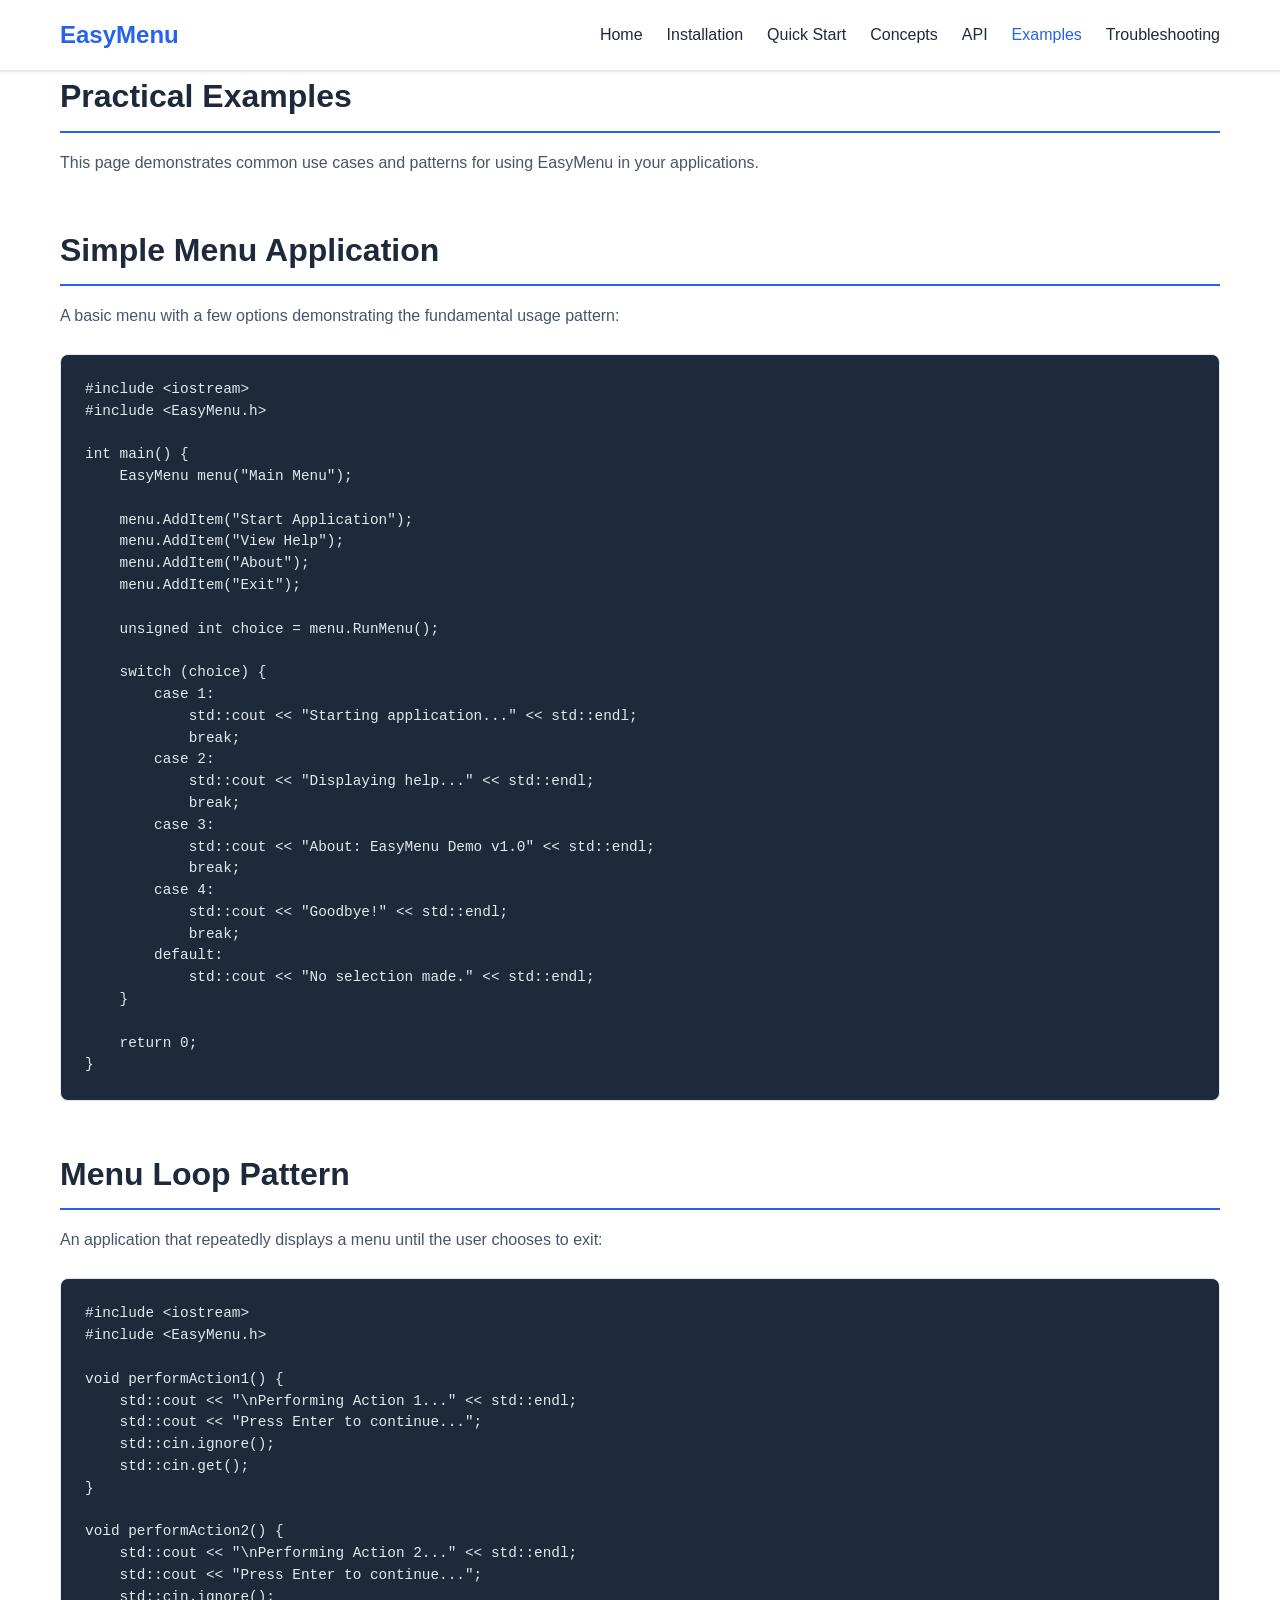
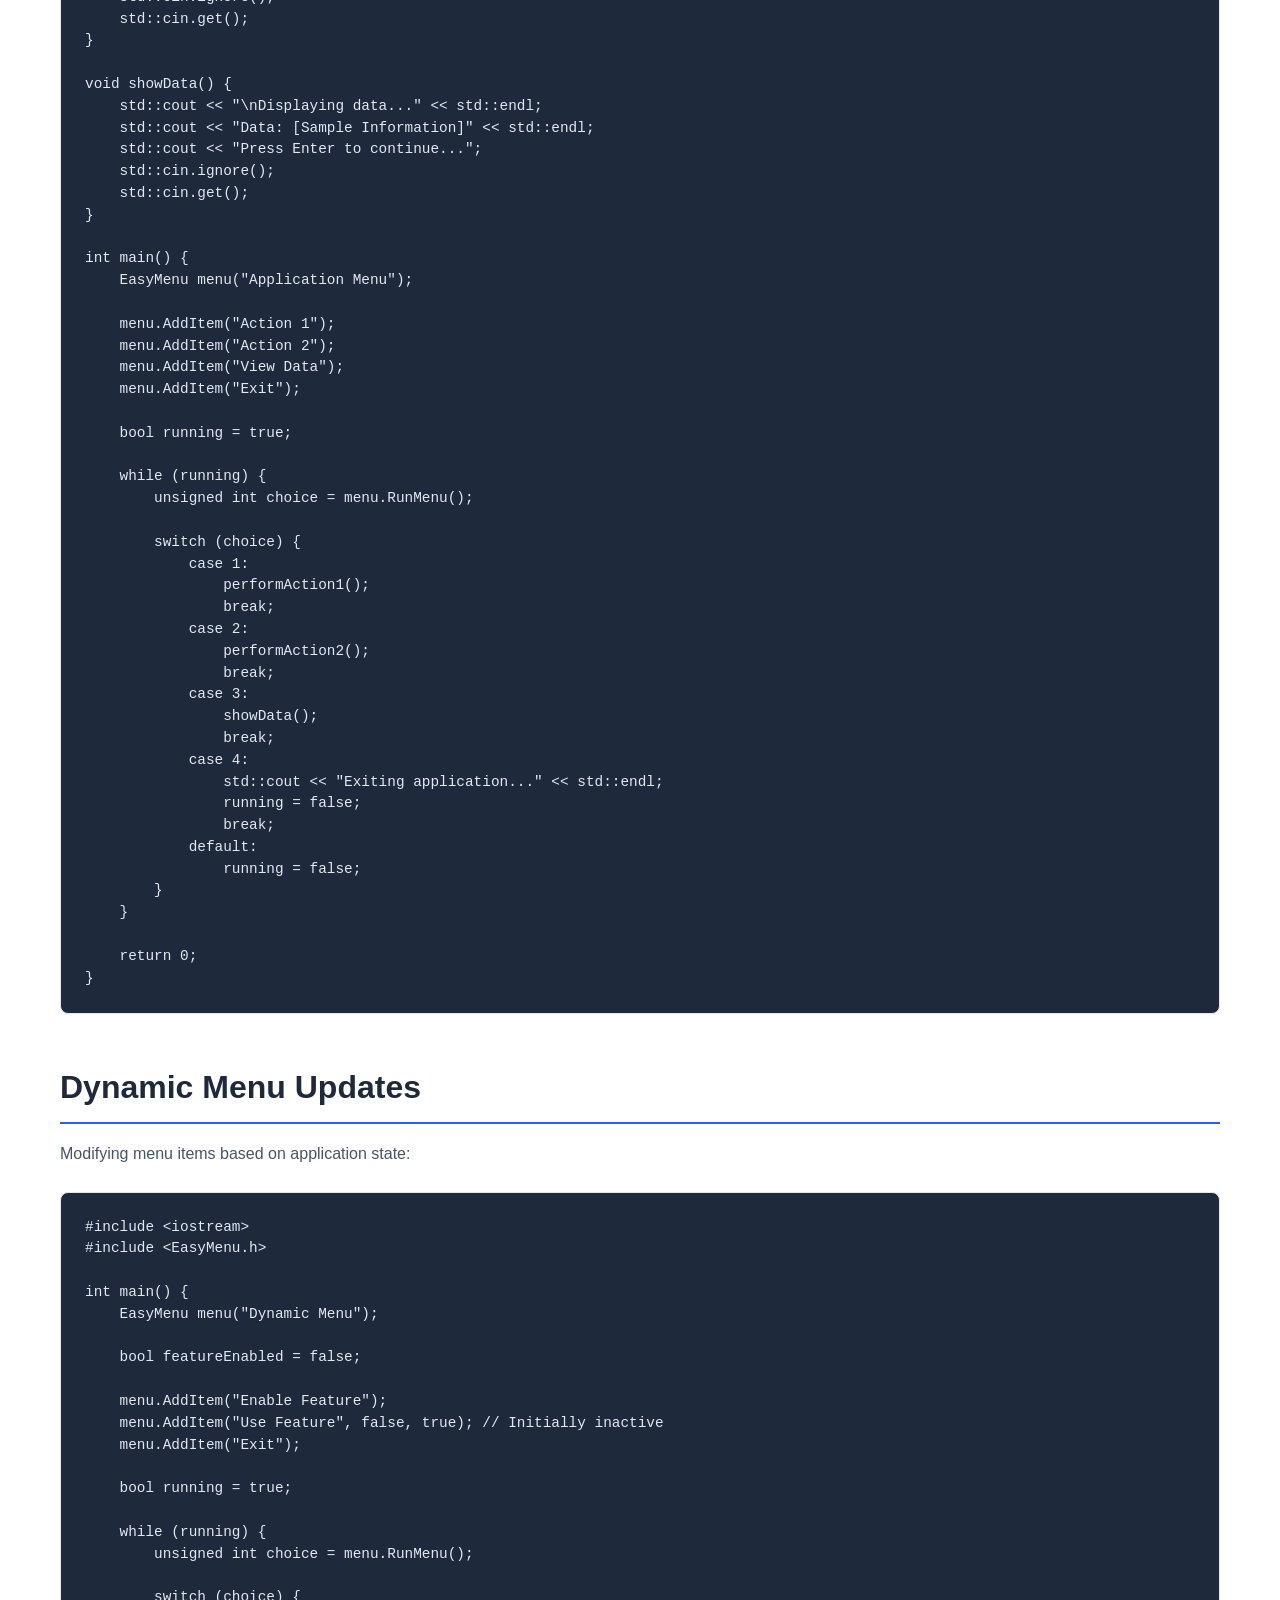
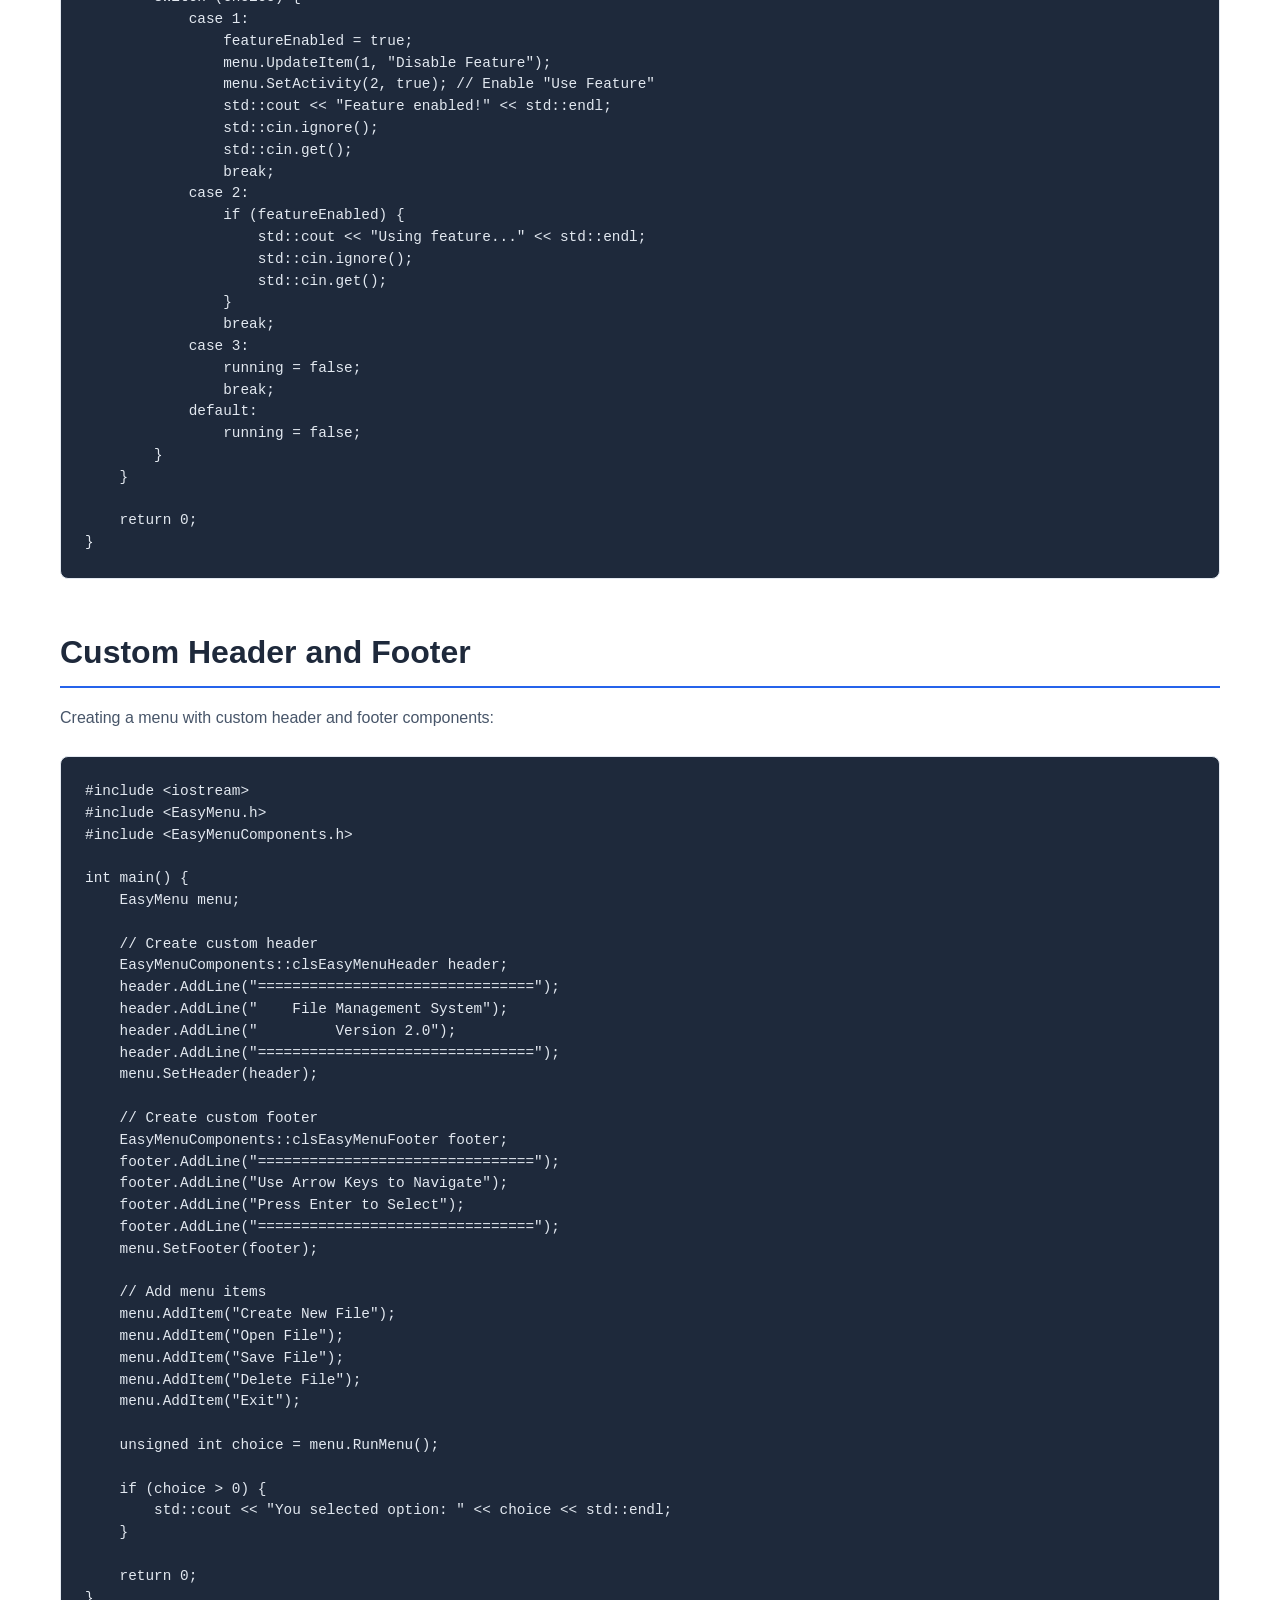
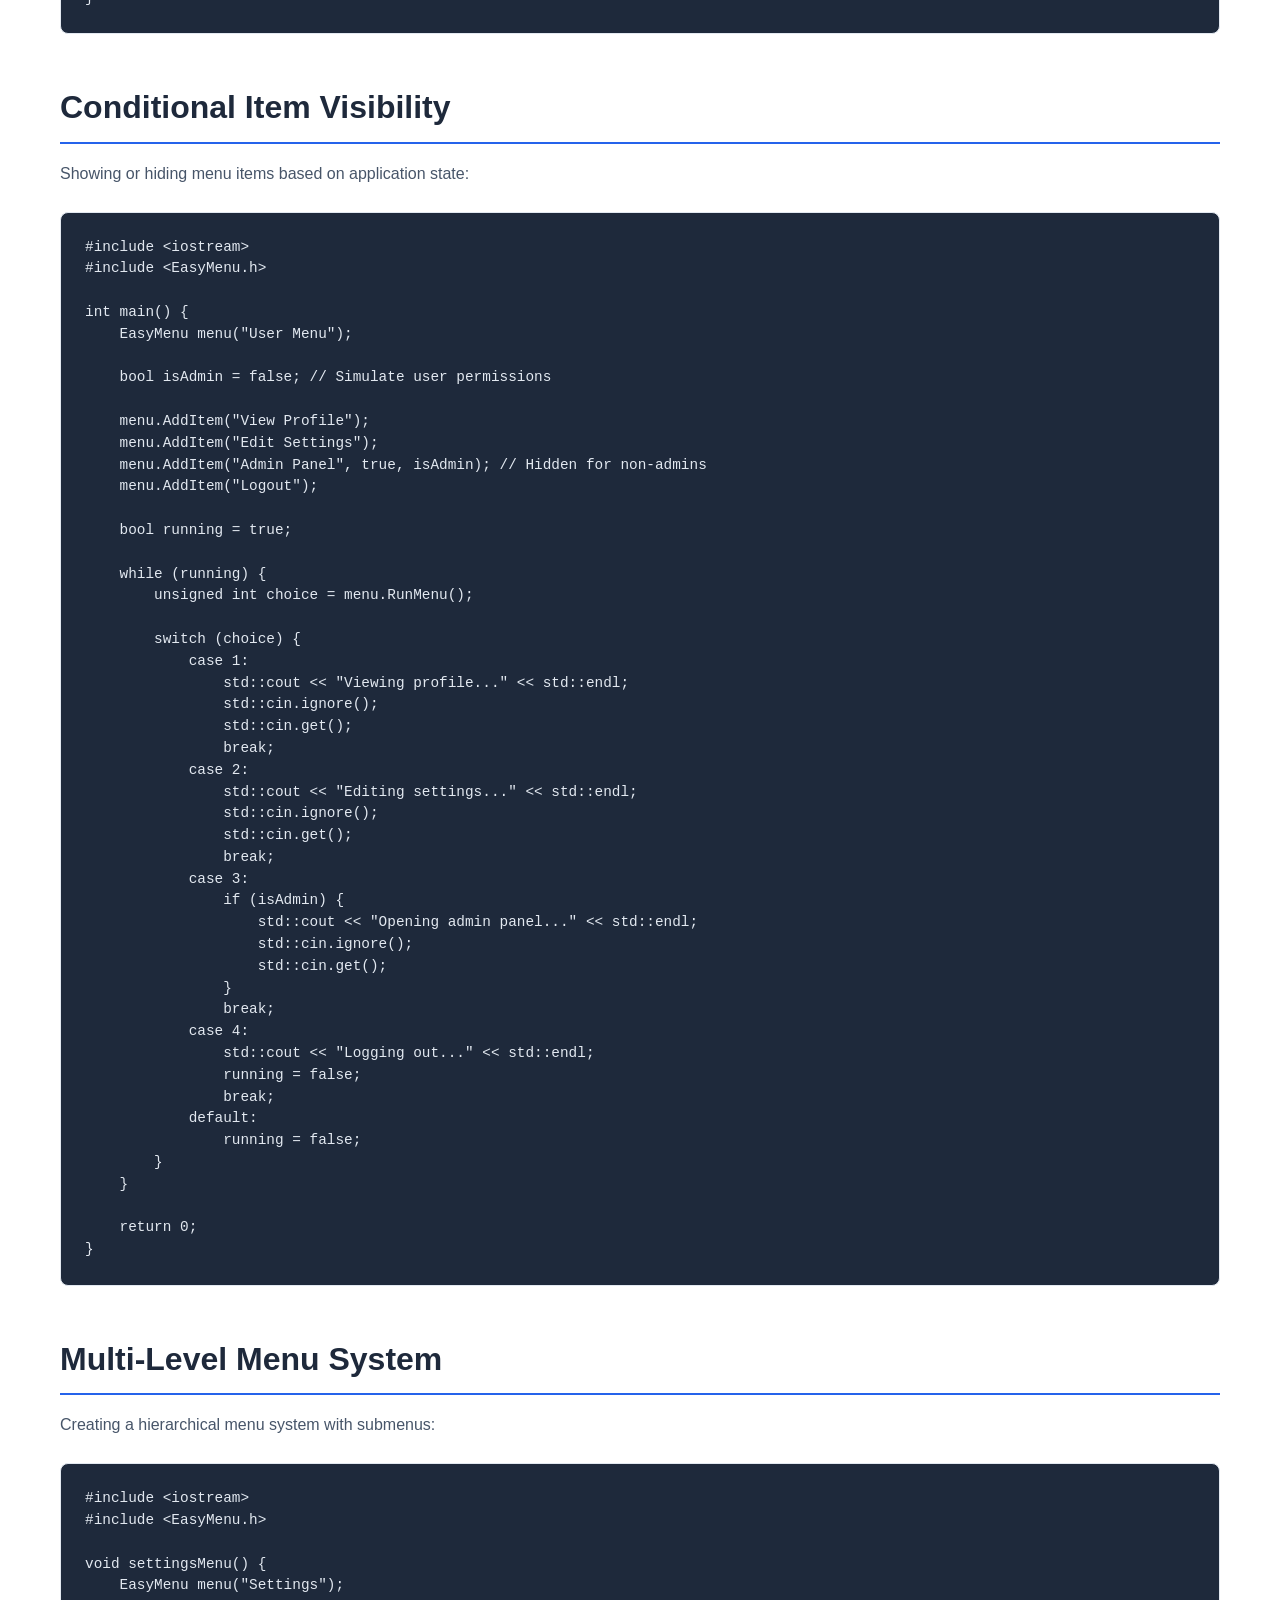
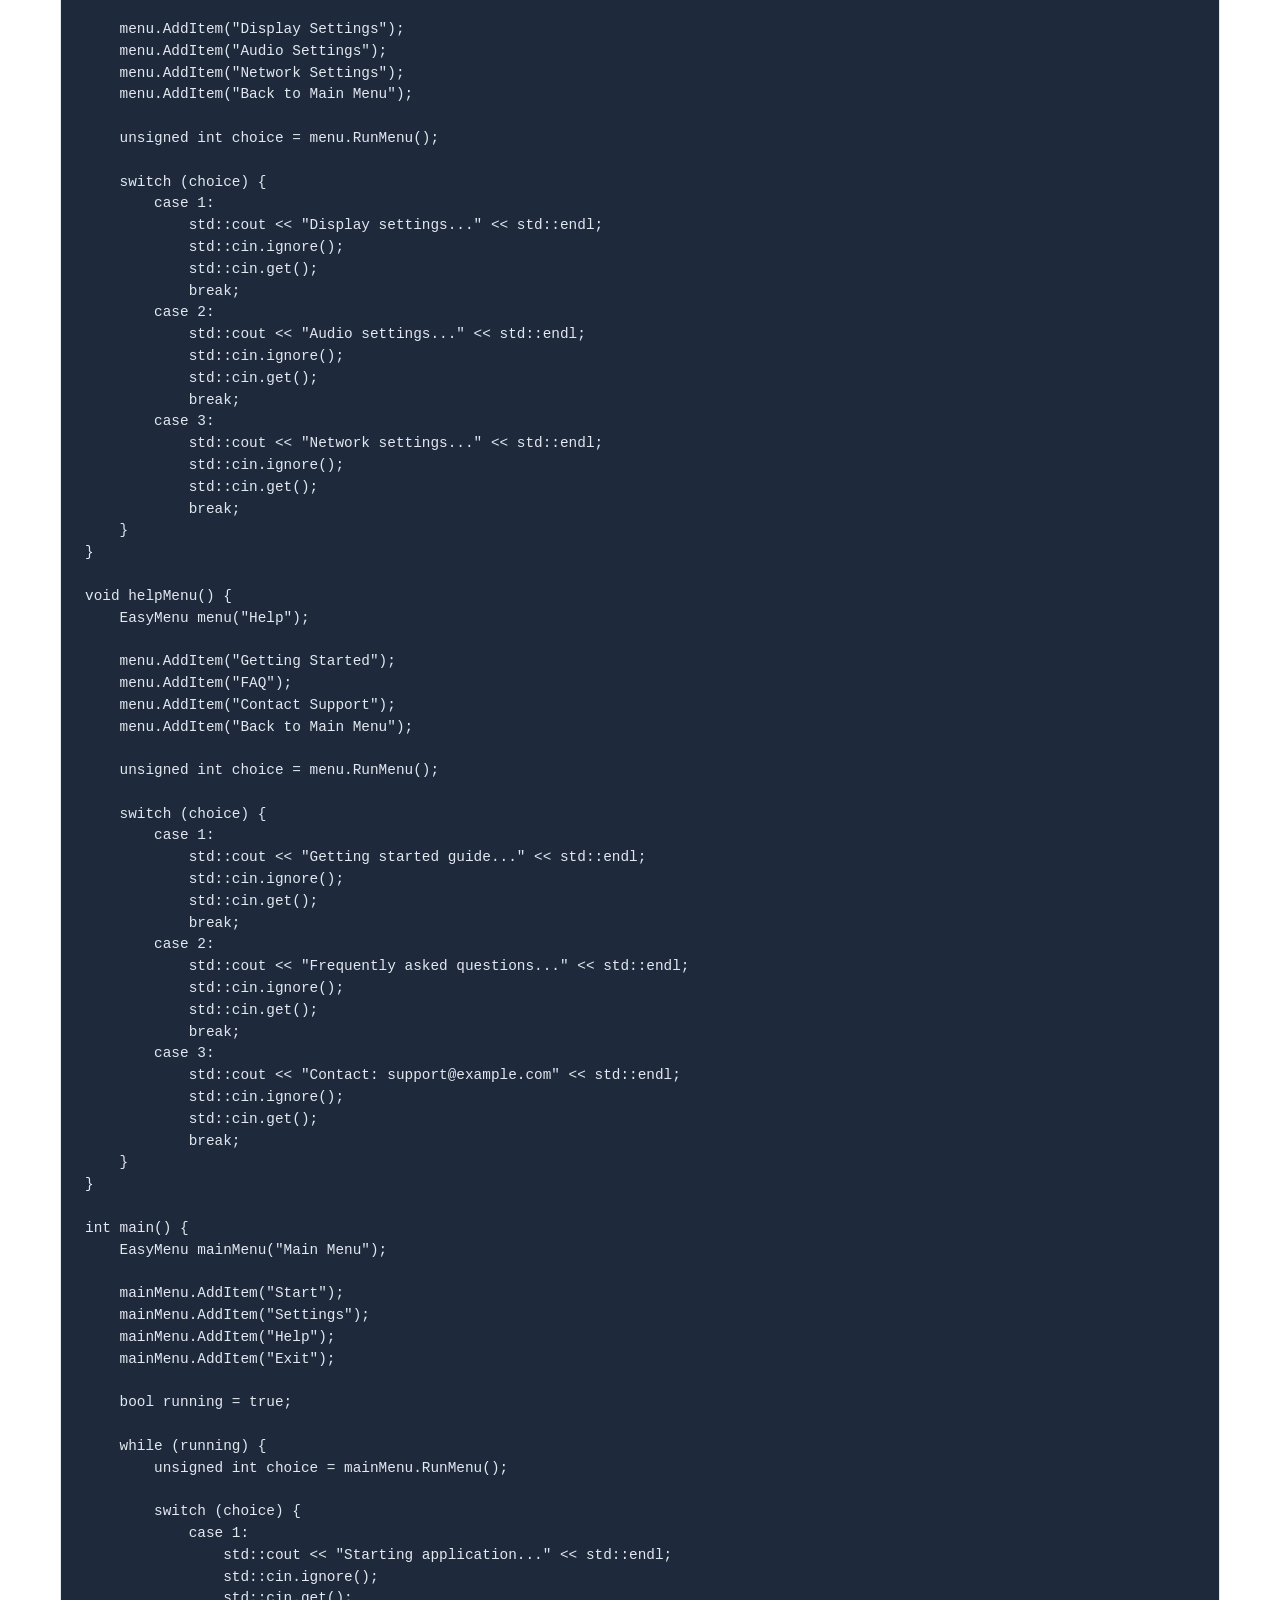
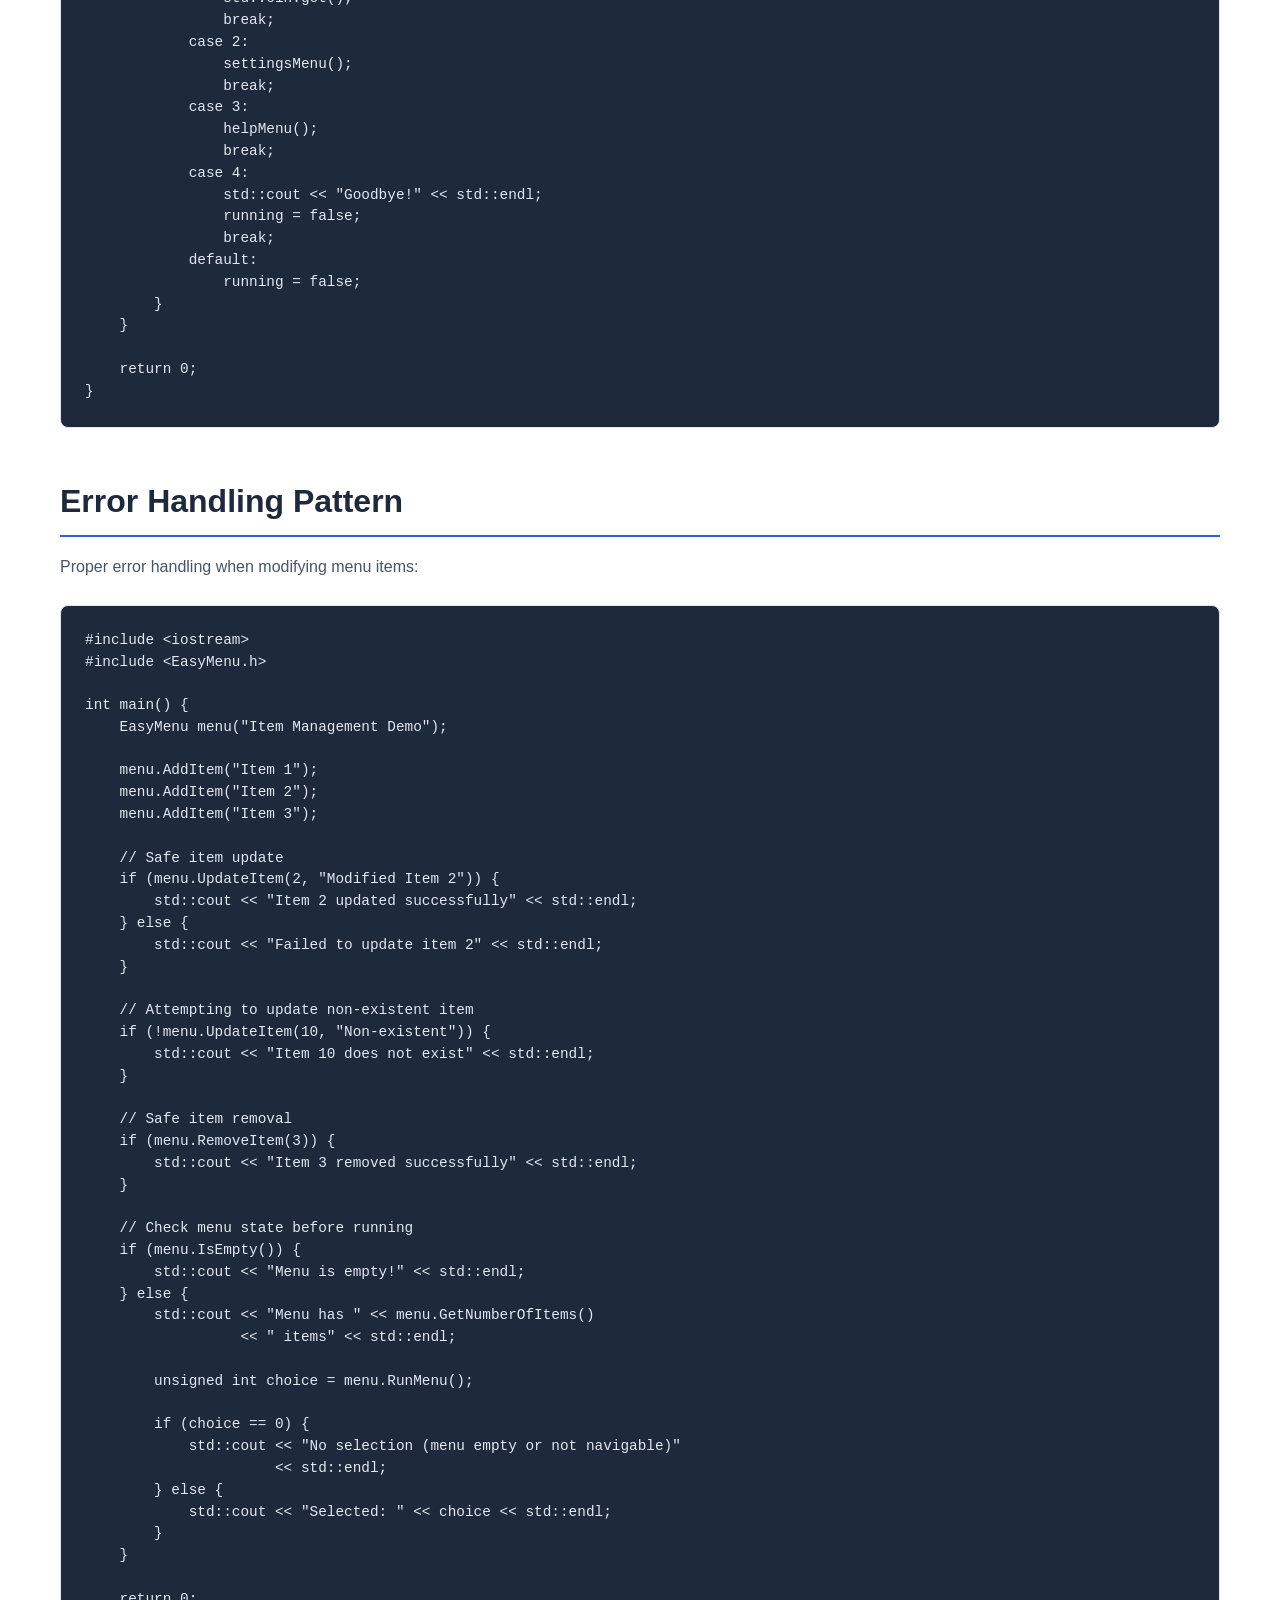
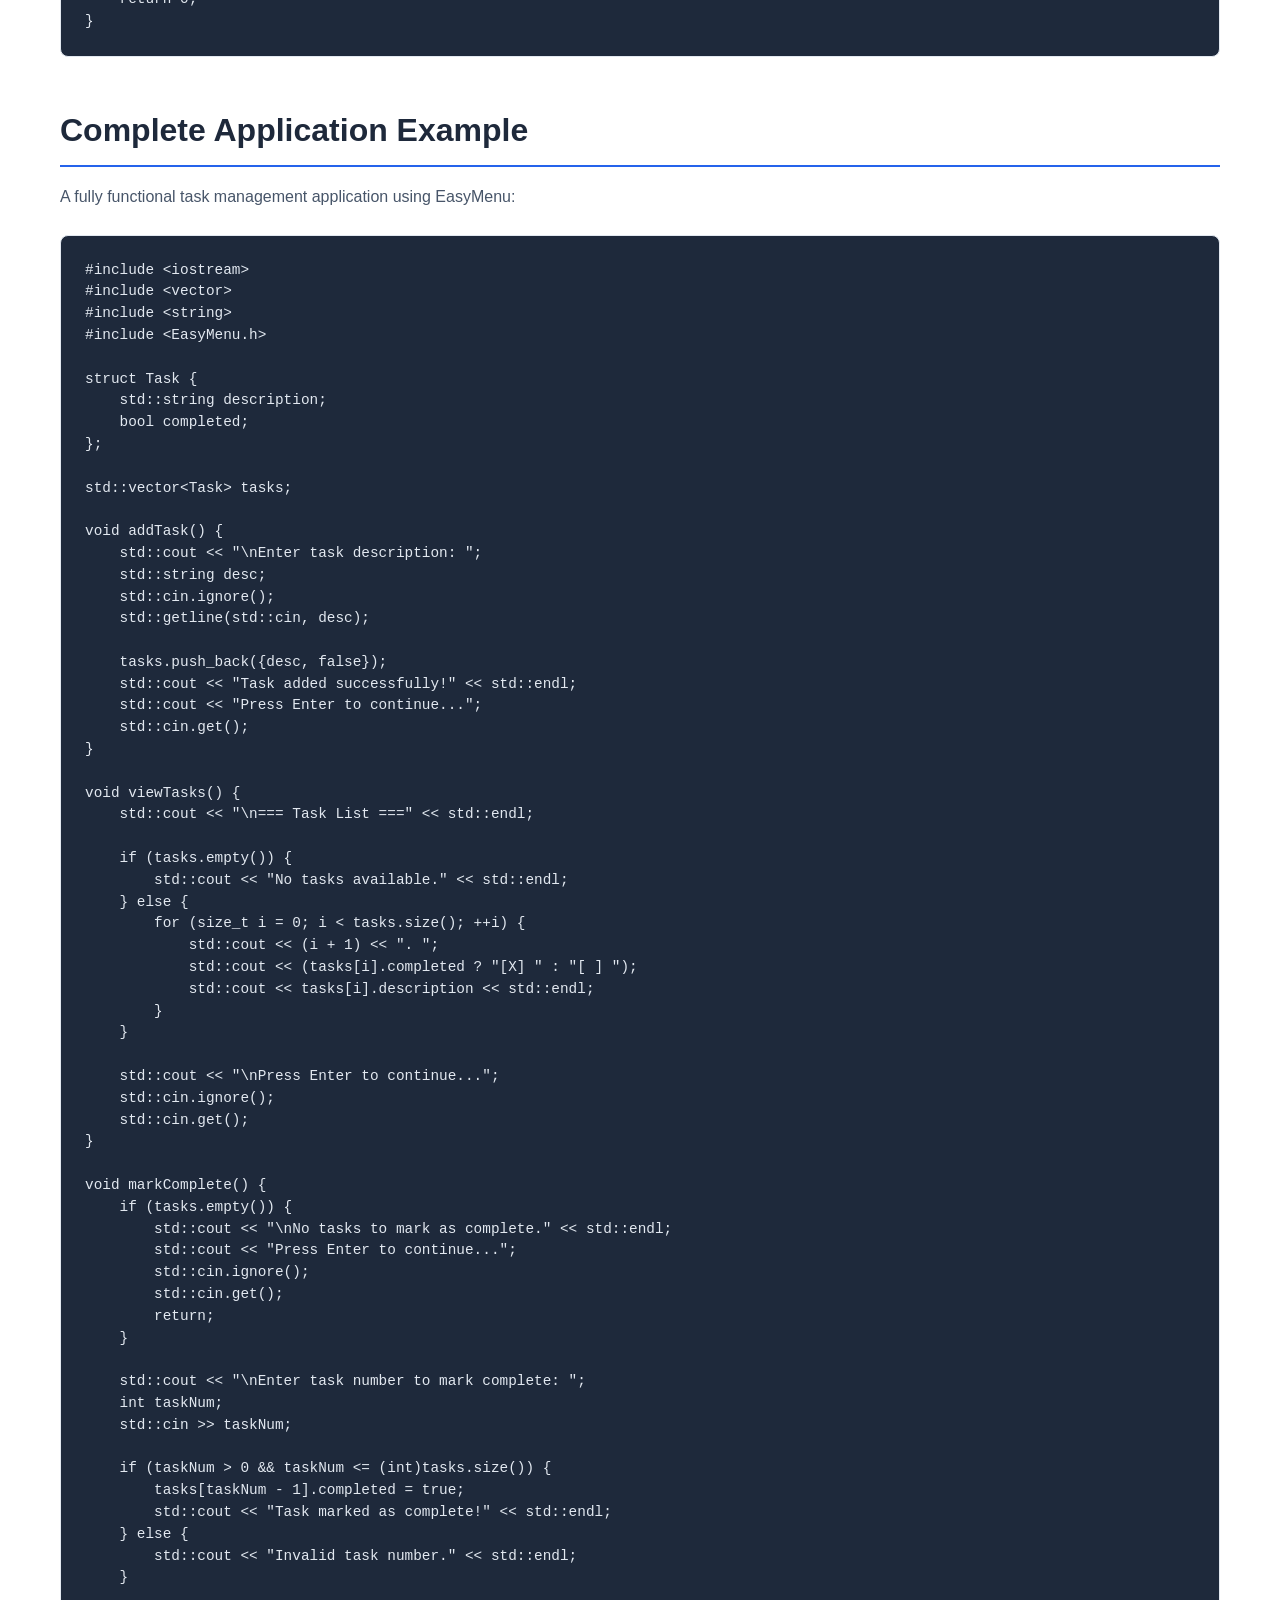
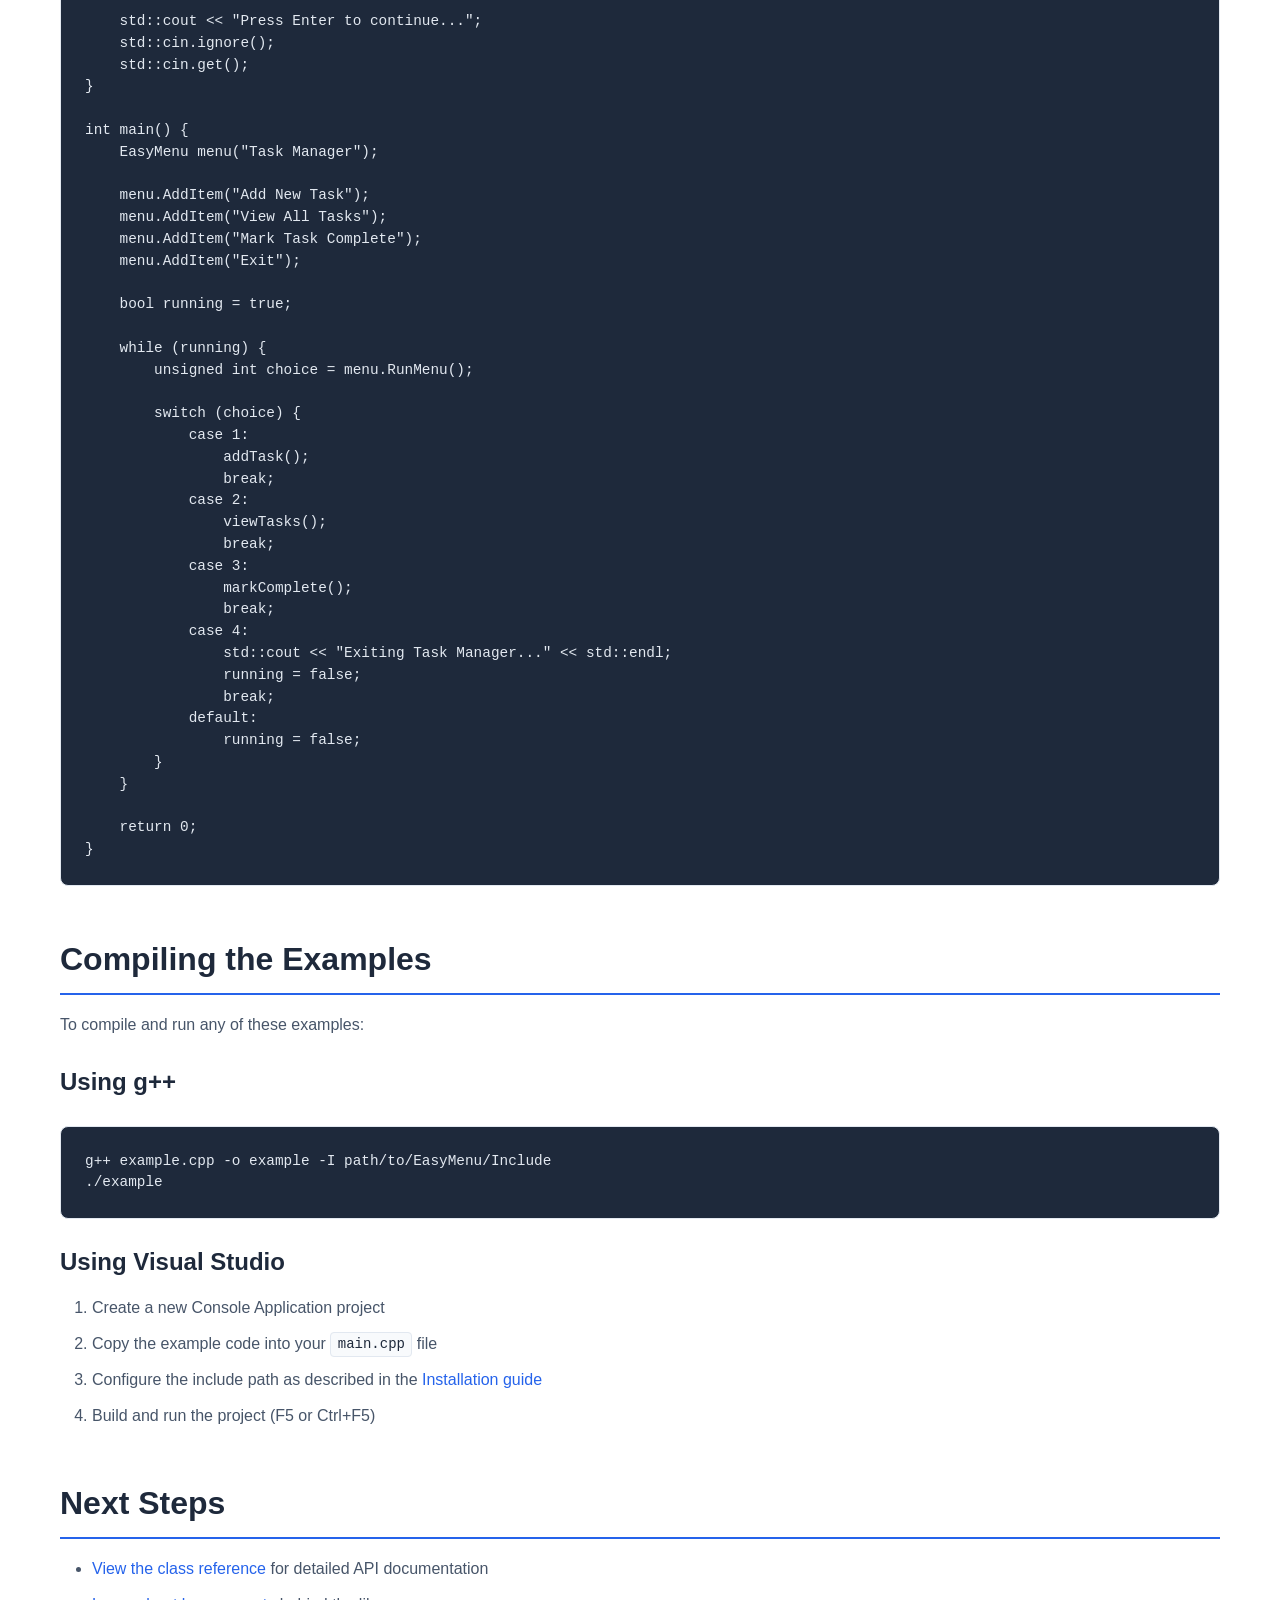
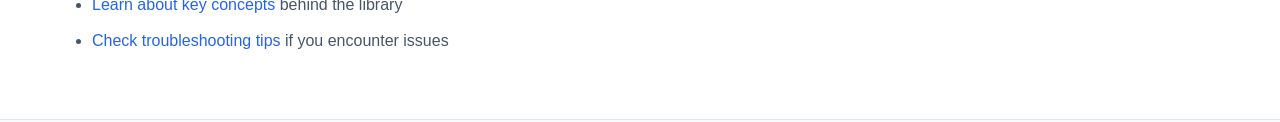
==== docs/examples/basic_example.html @ b686b151 "Added troubleshooting.html" ====
<!DOCTYPE html>
<html lang="en">
<head>
    <meta charset="UTF-8">
    <meta name="viewport" content="width=device-width, initial-scale=1.0">
    <title>Examples - EasyMenu Documentation</title>
    <link rel="stylesheet" href="../assets/style.css">
</head>
<body>
    <nav class="navbar">
        <div class="container">
            <div class="nav-brand">EasyMenu</div>
            <ul class="nav-links">
                <li><a href="../index.html">Home</a></li>
                <li><a href="../installation.html">Installation</a></li>
                <li><a href="../quick_start.html">Quick Start</a></li>
                <li><a href="../concepts.html">Concepts</a></li>
                <li><a href="../api/overview.html">API</a></li>
                <li><a href="basic_example.html" class="active">Examples</a></li>
                <li><a href="../troubleshooting.html">Troubleshooting</a></li>
            </ul>
        </div>
    </nav>

    <main class="container">
        <section class="section">
            <h2>Practical Examples</h2>
            <p>This page demonstrates common use cases and patterns for using EasyMenu in your applications.</p>
        </section>

        <section class="section">
            <h2>Simple Menu Application</h2>
            <p>A basic menu with a few options demonstrating the fundamental usage pattern:</p>

            <pre><code class="language-cpp">#include &lt;iostream&gt;
#include &lt;EasyMenu.h&gt;

int main() {
    EasyMenu menu("Main Menu");

    menu.AddItem("Start Application");
    menu.AddItem("View Help");
    menu.AddItem("About");
    menu.AddItem("Exit");

    unsigned int choice = menu.RunMenu();

    switch (choice) {
        case 1:
            std::cout &lt;&lt; "Starting application..." &lt;&lt; std::endl;
            break;
        case 2:
            std::cout &lt;&lt; "Displaying help..." &lt;&lt; std::endl;
            break;
        case 3:
            std::cout &lt;&lt; "About: EasyMenu Demo v1.0" &lt;&lt; std::endl;
            break;
        case 4:
            std::cout &lt;&lt; "Goodbye!" &lt;&lt; std::endl;
            break;
        default:
            std::cout &lt;&lt; "No selection made." &lt;&lt; std::endl;
    }

    return 0;
}</code></pre>
        </section>

        <section class="section">
            <h2>Menu Loop Pattern</h2>
            <p>An application that repeatedly displays a menu until the user chooses to exit:</p>

            <pre><code class="language-cpp">#include &lt;iostream&gt;
#include &lt;EasyMenu.h&gt;

void performAction1() {
    std::cout &lt;&lt; "\nPerforming Action 1..." &lt;&lt; std::endl;
    std::cout &lt;&lt; "Press Enter to continue...";
    std::cin.ignore();
    std::cin.get();
}

void performAction2() {
    std::cout &lt;&lt; "\nPerforming Action 2..." &lt;&lt; std::endl;
    std::cout &lt;&lt; "Press Enter to continue...";
    std::cin.ignore();
    std::cin.get();
}

void showData() {
    std::cout &lt;&lt; "\nDisplaying data..." &lt;&lt; std::endl;
    std::cout &lt;&lt; "Data: [Sample Information]" &lt;&lt; std::endl;
    std::cout &lt;&lt; "Press Enter to continue...";
    std::cin.ignore();
    std::cin.get();
}

int main() {
    EasyMenu menu("Application Menu");

    menu.AddItem("Action 1");
    menu.AddItem("Action 2");
    menu.AddItem("View Data");
    menu.AddItem("Exit");

    bool running = true;

    while (running) {
        unsigned int choice = menu.RunMenu();

        switch (choice) {
            case 1:
                performAction1();
                break;
            case 2:
                performAction2();
                break;
            case 3:
                showData();
                break;
            case 4:
                std::cout &lt;&lt; "Exiting application..." &lt;&lt; std::endl;
                running = false;
                break;
            default:
                running = false;
        }
    }

    return 0;
}</code></pre>
        </section>

        <section class="section">
            <h2>Dynamic Menu Updates</h2>
            <p>Modifying menu items based on application state:</p>

            <pre><code class="language-cpp">#include &lt;iostream&gt;
#include &lt;EasyMenu.h&gt;

int main() {
    EasyMenu menu("Dynamic Menu");

    bool featureEnabled = false;

    menu.AddItem("Enable Feature");
    menu.AddItem("Use Feature", false, true); // Initially inactive
    menu.AddItem("Exit");

    bool running = true;

    while (running) {
        unsigned int choice = menu.RunMenu();

        switch (choice) {
            case 1:
                featureEnabled = true;
                menu.UpdateItem(1, "Disable Feature");
                menu.SetActivity(2, true); // Enable "Use Feature"
                std::cout &lt;&lt; "Feature enabled!" &lt;&lt; std::endl;
                std::cin.ignore();
                std::cin.get();
                break;
            case 2:
                if (featureEnabled) {
                    std::cout &lt;&lt; "Using feature..." &lt;&lt; std::endl;
                    std::cin.ignore();
                    std::cin.get();
                }
                break;
            case 3:
                running = false;
                break;
            default:
                running = false;
        }
    }

    return 0;
}</code></pre>
        </section>

        <section class="section">
            <h2>Custom Header and Footer</h2>
            <p>Creating a menu with custom header and footer components:</p>

            <pre><code class="language-cpp">#include &lt;iostream&gt;
#include &lt;EasyMenu.h&gt;
#include &lt;EasyMenuComponents.h&gt;

int main() {
    EasyMenu menu;

    // Create custom header
    EasyMenuComponents::clsEasyMenuHeader header;
    header.AddLine("================================");
    header.AddLine("    File Management System");
    header.AddLine("         Version 2.0");
    header.AddLine("================================");
    menu.SetHeader(header);

    // Create custom footer
    EasyMenuComponents::clsEasyMenuFooter footer;
    footer.AddLine("================================");
    footer.AddLine("Use Arrow Keys to Navigate");
    footer.AddLine("Press Enter to Select");
    footer.AddLine("================================");
    menu.SetFooter(footer);

    // Add menu items
    menu.AddItem("Create New File");
    menu.AddItem("Open File");
    menu.AddItem("Save File");
    menu.AddItem("Delete File");
    menu.AddItem("Exit");

    unsigned int choice = menu.RunMenu();

    if (choice &gt; 0) {
        std::cout &lt;&lt; "You selected option: " &lt;&lt; choice &lt;&lt; std::endl;
    }

    return 0;
}</code></pre>
        </section>

        <section class="section">
            <h2>Conditional Item Visibility</h2>
            <p>Showing or hiding menu items based on application state:</p>

            <pre><code class="language-cpp">#include &lt;iostream&gt;
#include &lt;EasyMenu.h&gt;

int main() {
    EasyMenu menu("User Menu");

    bool isAdmin = false; // Simulate user permissions

    menu.AddItem("View Profile");
    menu.AddItem("Edit Settings");
    menu.AddItem("Admin Panel", true, isAdmin); // Hidden for non-admins
    menu.AddItem("Logout");

    bool running = true;

    while (running) {
        unsigned int choice = menu.RunMenu();

        switch (choice) {
            case 1:
                std::cout &lt;&lt; "Viewing profile..." &lt;&lt; std::endl;
                std::cin.ignore();
                std::cin.get();
                break;
            case 2:
                std::cout &lt;&lt; "Editing settings..." &lt;&lt; std::endl;
                std::cin.ignore();
                std::cin.get();
                break;
            case 3:
                if (isAdmin) {
                    std::cout &lt;&lt; "Opening admin panel..." &lt;&lt; std::endl;
                    std::cin.ignore();
                    std::cin.get();
                }
                break;
            case 4:
                std::cout &lt;&lt; "Logging out..." &lt;&lt; std::endl;
                running = false;
                break;
            default:
                running = false;
        }
    }

    return 0;
}</code></pre>
        </section>

        <section class="section">
            <h2>Multi-Level Menu System</h2>
            <p>Creating a hierarchical menu system with submenus:</p>

            <pre><code class="language-cpp">#include &lt;iostream&gt;
#include &lt;EasyMenu.h&gt;

void settingsMenu() {
    EasyMenu menu("Settings");

    menu.AddItem("Display Settings");
    menu.AddItem("Audio Settings");
    menu.AddItem("Network Settings");
    menu.AddItem("Back to Main Menu");

    unsigned int choice = menu.RunMenu();

    switch (choice) {
        case 1:
            std::cout &lt;&lt; "Display settings..." &lt;&lt; std::endl;
            std::cin.ignore();
            std::cin.get();
            break;
        case 2:
            std::cout &lt;&lt; "Audio settings..." &lt;&lt; std::endl;
            std::cin.ignore();
            std::cin.get();
            break;
        case 3:
            std::cout &lt;&lt; "Network settings..." &lt;&lt; std::endl;
            std::cin.ignore();
            std::cin.get();
            break;
    }
}

void helpMenu() {
    EasyMenu menu("Help");

    menu.AddItem("Getting Started");
    menu.AddItem("FAQ");
    menu.AddItem("Contact Support");
    menu.AddItem("Back to Main Menu");

    unsigned int choice = menu.RunMenu();

    switch (choice) {
        case 1:
            std::cout &lt;&lt; "Getting started guide..." &lt;&lt; std::endl;
            std::cin.ignore();
            std::cin.get();
            break;
        case 2:
            std::cout &lt;&lt; "Frequently asked questions..." &lt;&lt; std::endl;
            std::cin.ignore();
            std::cin.get();
            break;
        case 3:
            std::cout &lt;&lt; "Contact: support@example.com" &lt;&lt; std::endl;
            std::cin.ignore();
            std::cin.get();
            break;
    }
}

int main() {
    EasyMenu mainMenu("Main Menu");

    mainMenu.AddItem("Start");
    mainMenu.AddItem("Settings");
    mainMenu.AddItem("Help");
    mainMenu.AddItem("Exit");

    bool running = true;

    while (running) {
        unsigned int choice = mainMenu.RunMenu();

        switch (choice) {
            case 1:
                std::cout &lt;&lt; "Starting application..." &lt;&lt; std::endl;
                std::cin.ignore();
                std::cin.get();
                break;
            case 2:
                settingsMenu();
                break;
            case 3:
                helpMenu();
                break;
            case 4:
                std::cout &lt;&lt; "Goodbye!" &lt;&lt; std::endl;
                running = false;
                break;
            default:
                running = false;
        }
    }

    return 0;
}</code></pre>
        </section>

        <section class="section">
            <h2>Error Handling Pattern</h2>
            <p>Proper error handling when modifying menu items:</p>

            <pre><code class="language-cpp">#include &lt;iostream&gt;
#include &lt;EasyMenu.h&gt;

int main() {
    EasyMenu menu("Item Management Demo");

    menu.AddItem("Item 1");
    menu.AddItem("Item 2");
    menu.AddItem("Item 3");

    // Safe item update
    if (menu.UpdateItem(2, "Modified Item 2")) {
        std::cout &lt;&lt; "Item 2 updated successfully" &lt;&lt; std::endl;
    } else {
        std::cout &lt;&lt; "Failed to update item 2" &lt;&lt; std::endl;
    }

    // Attempting to update non-existent item
    if (!menu.UpdateItem(10, "Non-existent")) {
        std::cout &lt;&lt; "Item 10 does not exist" &lt;&lt; std::endl;
    }

    // Safe item removal
    if (menu.RemoveItem(3)) {
        std::cout &lt;&lt; "Item 3 removed successfully" &lt;&lt; std::endl;
    }

    // Check menu state before running
    if (menu.IsEmpty()) {
        std::cout &lt;&lt; "Menu is empty!" &lt;&lt; std::endl;
    } else {
        std::cout &lt;&lt; "Menu has " &lt;&lt; menu.GetNumberOfItems()
                  &lt;&lt; " items" &lt;&lt; std::endl;

        unsigned int choice = menu.RunMenu();

        if (choice == 0) {
            std::cout &lt;&lt; "No selection (menu empty or not navigable)"
                      &lt;&lt; std::endl;
        } else {
            std::cout &lt;&lt; "Selected: " &lt;&lt; choice &lt;&lt; std::endl;
        }
    }

    return 0;
}</code></pre>
        </section>

        <section class="section">
            <h2>Complete Application Example</h2>
            <p>A fully functional task management application using EasyMenu:</p>

            <pre><code class="language-cpp">#include &lt;iostream&gt;
#include &lt;vector&gt;
#include &lt;string&gt;
#include &lt;EasyMenu.h&gt;

struct Task {
    std::string description;
    bool completed;
};

std::vector&lt;Task&gt; tasks;

void addTask() {
    std::cout &lt;&lt; "\nEnter task description: ";
    std::string desc;
    std::cin.ignore();
    std::getline(std::cin, desc);

    tasks.push_back({desc, false});
    std::cout &lt;&lt; "Task added successfully!" &lt;&lt; std::endl;
    std::cout &lt;&lt; "Press Enter to continue...";
    std::cin.get();
}

void viewTasks() {
    std::cout &lt;&lt; "\n=== Task List ===" &lt;&lt; std::endl;

    if (tasks.empty()) {
        std::cout &lt;&lt; "No tasks available." &lt;&lt; std::endl;
    } else {
        for (size_t i = 0; i &lt; tasks.size(); ++i) {
            std::cout &lt;&lt; (i + 1) &lt;&lt; ". ";
            std::cout &lt;&lt; (tasks[i].completed ? "[X] " : "[ ] ");
            std::cout &lt;&lt; tasks[i].description &lt;&lt; std::endl;
        }
    }

    std::cout &lt;&lt; "\nPress Enter to continue...";
    std::cin.ignore();
    std::cin.get();
}

void markComplete() {
    if (tasks.empty()) {
        std::cout &lt;&lt; "\nNo tasks to mark as complete." &lt;&lt; std::endl;
        std::cout &lt;&lt; "Press Enter to continue...";
        std::cin.ignore();
        std::cin.get();
        return;
    }

    std::cout &lt;&lt; "\nEnter task number to mark complete: ";
    int taskNum;
    std::cin &gt;&gt; taskNum;

    if (taskNum &gt; 0 && taskNum &lt;= (int)tasks.size()) {
        tasks[taskNum - 1].completed = true;
        std::cout &lt;&lt; "Task marked as complete!" &lt;&lt; std::endl;
    } else {
        std::cout &lt;&lt; "Invalid task number." &lt;&lt; std::endl;
    }

    std::cout &lt;&lt; "Press Enter to continue...";
    std::cin.ignore();
    std::cin.get();
}

int main() {
    EasyMenu menu("Task Manager");

    menu.AddItem("Add New Task");
    menu.AddItem("View All Tasks");
    menu.AddItem("Mark Task Complete");
    menu.AddItem("Exit");

    bool running = true;

    while (running) {
        unsigned int choice = menu.RunMenu();

        switch (choice) {
            case 1:
                addTask();
                break;
            case 2:
                viewTasks();
                break;
            case 3:
                markComplete();
                break;
            case 4:
                std::cout &lt;&lt; "Exiting Task Manager..." &lt;&lt; std::endl;
                running = false;
                break;
            default:
                running = false;
        }
    }

    return 0;
}</code></pre>
        </section>

        <section class="section">
            <h2>Compiling the Examples</h2>
            <p>To compile and run any of these examples:</p>

            <h3>Using g++</h3>
            <pre><code class="language-cpp">g++ example.cpp -o example -I path/to/EasyMenu/Include
./example</code></pre>

            <h3>Using Visual Studio</h3>
            <ol>
                <li>Create a new Console Application project</li>
                <li>Copy the example code into your <code>main.cpp</code> file</li>
                <li>Configure the include path as described in the <a href="../installation.html">Installation guide</a></li>
                <li>Build and run the project (F5 or Ctrl+F5)</li>
            </ol>
        </section>

        <section class="section">
            <h2>Next Steps</h2>
            <ul>
                <li><a href="../api/classes.html">View the class reference</a> for detailed API documentation</li>
                <li><a href="../concepts.html">Learn about key concepts</a> behind the library</li>
                <li><a href="../troubleshooting.html">Check troubleshooting tips</a> if you encounter issues</li>
            </ul>
        </section>
    </main>

    <footer class="footer">
        <div class="container">
            <p>&copy; 2026 EasyMenu. Licensed under the MIT License.</p>
        </div>
    </footer>
</body>
</html>
---- docs/assets/style.css ----
/* Reset and Base Styles */
* {
    margin: 0;
    padding: 0;
    box-sizing: border-box;
}

:root {
    --primary-color: #2563eb;
    --primary-hover: #1d4ed8;
    --secondary-color: #64748b;
    --text-color: #1e293b;
    --text-light: #475569;
    --bg-color: #ffffff;
    --bg-alt: #f8fafc;
    --border-color: #e2e8f0;
    --code-bg: #1e293b;
    --code-text: #e2e8f0;
    --success-color: #10b981;
    --warning-color: #f59e0b;
    --shadow: 0 1px 3px rgba(0, 0, 0, 0.1);
    --shadow-lg: 0 10px 25px rgba(0, 0, 0, 0.1);
}

body {
    font-family: -apple-system, BlinkMacSystemFont, 'Segoe UI', Roboto, 'Helvetica Neue', Arial, sans-serif;
    line-height: 1.6;
    color: var(--text-color);
    background-color: var(--bg-color);
}

/* Container */
.container {
    max-width: 1200px;
    margin: 0 auto;
    padding: 0 20px;
}

/* Navigation */
.navbar {
    background-color: var(--bg-color);
    border-bottom: 1px solid var(--border-color);
    position: sticky;
    top: 0;
    z-index: 1000;
    box-shadow: var(--shadow);
}

.navbar .container {
    display: flex;
    justify-content: space-between;
    align-items: center;
    padding-top: 1rem;
    padding-bottom: 1rem;
}

.nav-brand {
    font-size: 1.5rem;
    font-weight: 700;
    color: var(--primary-color);
}

.nav-links {
    display: flex;
    list-style: none;
    gap: 1.5rem;
}

.nav-links a {
    text-decoration: none;
    color: var(--text-color);
    font-weight: 500;
    transition: color 0.2s;
    padding: 0.5rem 0;
}

.nav-links a:hover,
.nav-links a.active {
    color: var(--primary-color);
}

/* Hero Section */
.hero {
    background: linear-gradient(135deg, #667eea 0%, #764ba2 100%);
    color: white;
    padding: 4rem 0;
    text-align: center;
}

.hero h1 {
    font-size: 3rem;
    margin-bottom: 1rem;
    font-weight: 700;
}

.hero .subtitle {
    font-size: 1.25rem;
    margin-bottom: 2rem;
    opacity: 0.95;
}

.hero-buttons {
    display: flex;
    gap: 1rem;
    justify-content: center;
    flex-wrap: wrap;
}

/* Buttons */
.btn {
    display: inline-block;
    padding: 0.75rem 1.5rem;
    border-radius: 0.5rem;
    text-decoration: none;
    font-weight: 600;
    transition: all 0.2s;
    border: 2px solid transparent;
}

.btn-primary {
    background-color: white;
    color: var(--primary-color);
}

.btn-primary:hover {
    transform: translateY(-2px);
    box-shadow: var(--shadow-lg);
}

.btn-secondary {
    background-color: transparent;
    color: white;
    border-color: white;
}

.btn-secondary:hover {
    background-color: white;
    color: var(--primary-color);
}

/* Main Content */
main {
    padding: 3rem 0;
}

.section {
    margin-bottom: 3rem;
}

.section h2 {
    font-size: 2rem;
    margin-bottom: 1rem;
    color: var(--text-color);
    border-bottom: 2px solid var(--primary-color);
    padding-bottom: 0.5rem;
}

.section h3 {
    font-size: 1.5rem;
    margin-top: 1.5rem;
    margin-bottom: 0.75rem;
    color: var(--text-color);
}

.section h4 {
    font-size: 1.25rem;
    margin-top: 1rem;
    margin-bottom: 0.5rem;
    color: var(--text-color);
}

.section p {
    margin-bottom: 1rem;
    color: var(--text-light);
    line-height: 1.75;
}

.section ul,
.section ol {
    margin-bottom: 1rem;
    padding-left: 2rem;
    color: var(--text-light);
}

.section li {
    margin-bottom: 0.5rem;
    line-height: 1.75;
}

.section a {
    color: var(--primary-color);
    text-decoration: none;
    font-weight: 500;
}

.section a:hover {
    text-decoration: underline;
}

/* Features Grid */
.features-grid {
    display: grid;
    grid-template-columns: repeat(auto-fit, minmax(300px, 1fr));
    gap: 2rem;
    margin-top: 2rem;
}

.feature-card {
    background-color: var(--bg-alt);
    padding: 1.5rem;
    border-radius: 0.5rem;
    border: 1px solid var(--border-color);
    transition: all 0.2s;
}

.feature-card:hover {
    transform: translateY(-4px);
    box-shadow: var(--shadow-lg);
}

.feature-card h3 {
    margin-top: 0;
    color: var(--primary-color);
    font-size: 1.25rem;
    margin-bottom: 0.75rem;
}

.feature-card p {
    margin-bottom: 0;
    font-size: 0.95rem;
}

/* Code Blocks */
pre {
    background-color: var(--code-bg);
    color: var(--code-text);
    padding: 1.5rem;
    border-radius: 0.5rem;
    overflow-x: auto;
    margin: 1.5rem 0;
    border: 1px solid var(--border-color);
}

code {
    font-family: 'Courier New', Courier, monospace;
    font-size: 0.9rem;
    line-height: 1.5;
}

p code,
li code {
    background-color: var(--bg-alt);
    color: var(--text-color);
    padding: 0.2rem 0.4rem;
    border-radius: 0.25rem;
    font-size: 0.875rem;
    border: 1px solid var(--border-color);
}

/* Tables */
table {
    width: 100%;
    border-collapse: collapse;
    margin: 1.5rem 0;
    background-color: var(--bg-color);
    border: 1px solid var(--border-color);
    border-radius: 0.5rem;
    overflow: hidden;
}

th {
    background-color: var(--bg-alt);
    padding: 1rem;
    text-align: left;
    font-weight: 600;
    color: var(--text-color);
    border-bottom: 2px solid var(--border-color);
}

td {
    padding: 1rem;
    border-bottom: 1px solid var(--border-color);
    color: var(--text-light);
}

tr:last-child td {
    border-bottom: none;
}

tr:hover {
    background-color: var(--bg-alt);
}

/* Alert Boxes */
.alert {
    padding: 1rem 1.5rem;
    border-radius: 0.5rem;
    margin: 1.5rem 0;
    border-left: 4px solid;
}

.alert-info {
    background-color: #dbeafe;
    border-color: var(--primary-color);
    color: #1e40af;
}

.alert-warning {
    background-color: #fef3c7;
    border-color: var(--warning-color);
    color: #92400e;
}

.alert-success {
    background-color: #d1fae5;
    border-color: var(--success-color);
    color: #065f46;
}

/* Footer */
.footer {
    background-color: var(--bg-alt);
    border-top: 1px solid var(--border-color);
    padding: 2rem 0;
    margin-top: 4rem;
    text-align: center;
    color: var(--text-light);
}

/* Responsive Design */
@media (max-width: 768px) {
    .nav-links {
        flex-wrap: wrap;
        gap: 1rem;
        justify-content: center;
    }

    .navbar .container {
        flex-direction: column;
        gap: 1rem;
    }

    .hero h1 {
        font-size: 2rem;
    }

    .hero .subtitle {
        font-size: 1rem;
    }

    .features-grid {
        grid-template-columns: 1fr;
    }

    .section h2 {
        font-size: 1.5rem;
    }

    pre {
        padding: 1rem;
        font-size: 0.85rem;
    }
}

/* Syntax Highlighting Enhancement */
.language-cpp .keyword {
    color: #c678dd;
}

.language-cpp .string {
    color: #98c379;
}

.language-cpp .comment {
    color: #5c6370;
    font-style: italic;
}

/* Utility Classes */
.mt-1 { margin-top: 0.5rem; }
.mt-2 { margin-top: 1rem; }
.mt-3 { margin-top: 1.5rem; }
.mb-1 { margin-bottom: 0.5rem; }
.mb-2 { margin-bottom: 1rem; }
.mb-3 { margin-bottom: 1.5rem; }

.text-center { text-align: center; }
.text-muted { color: var(--text-light); }
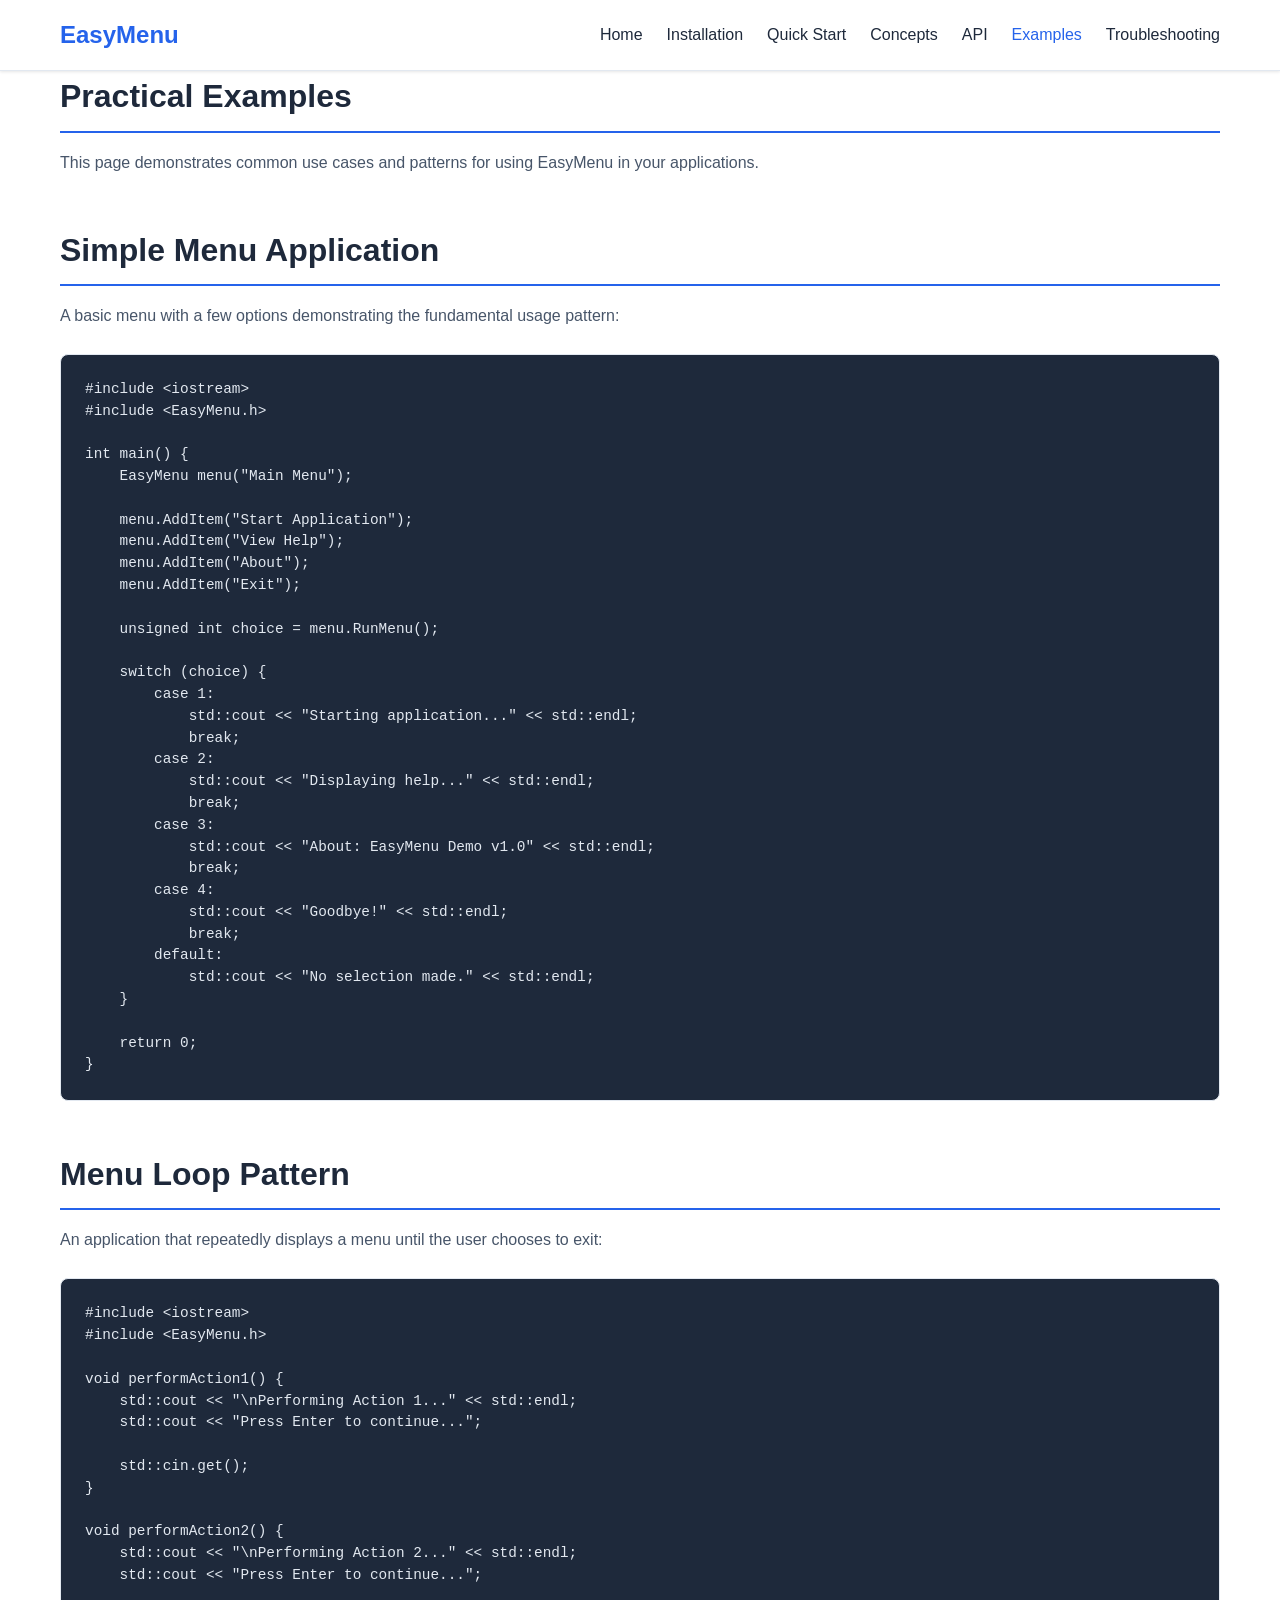
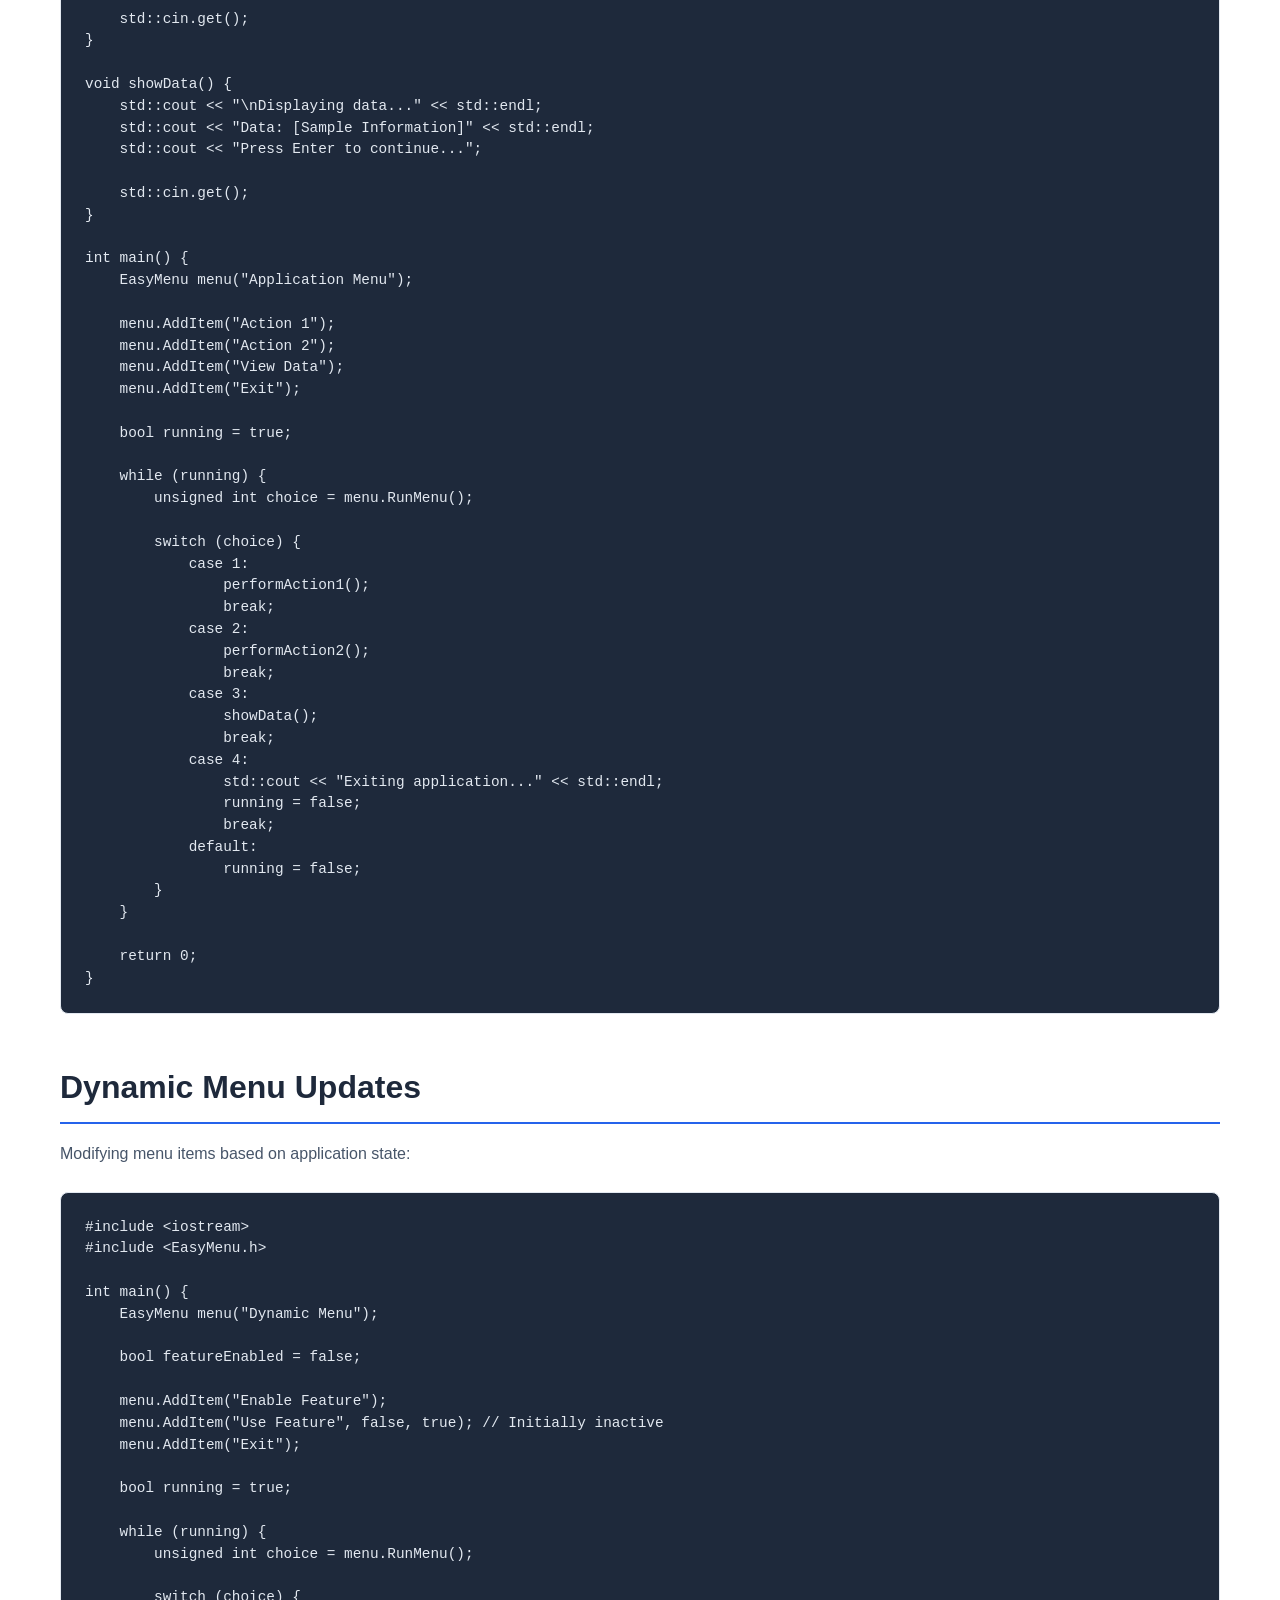
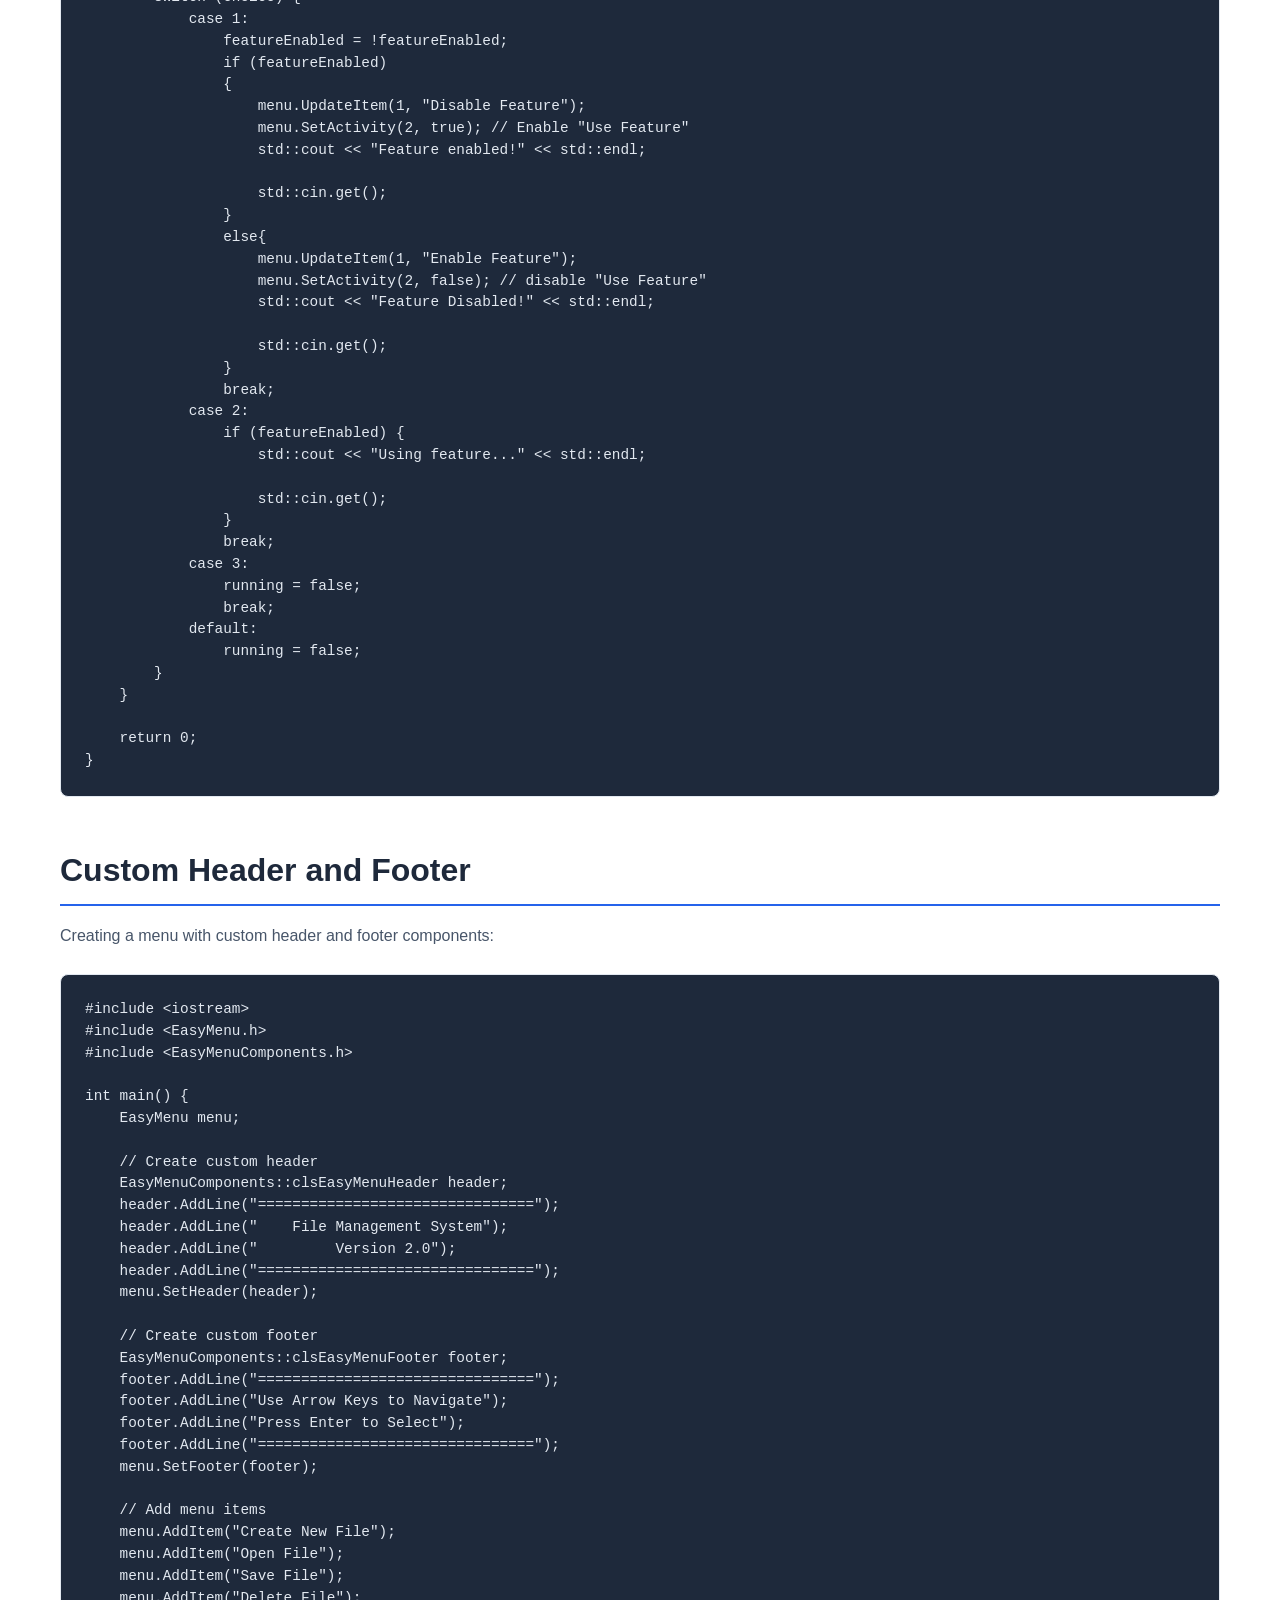
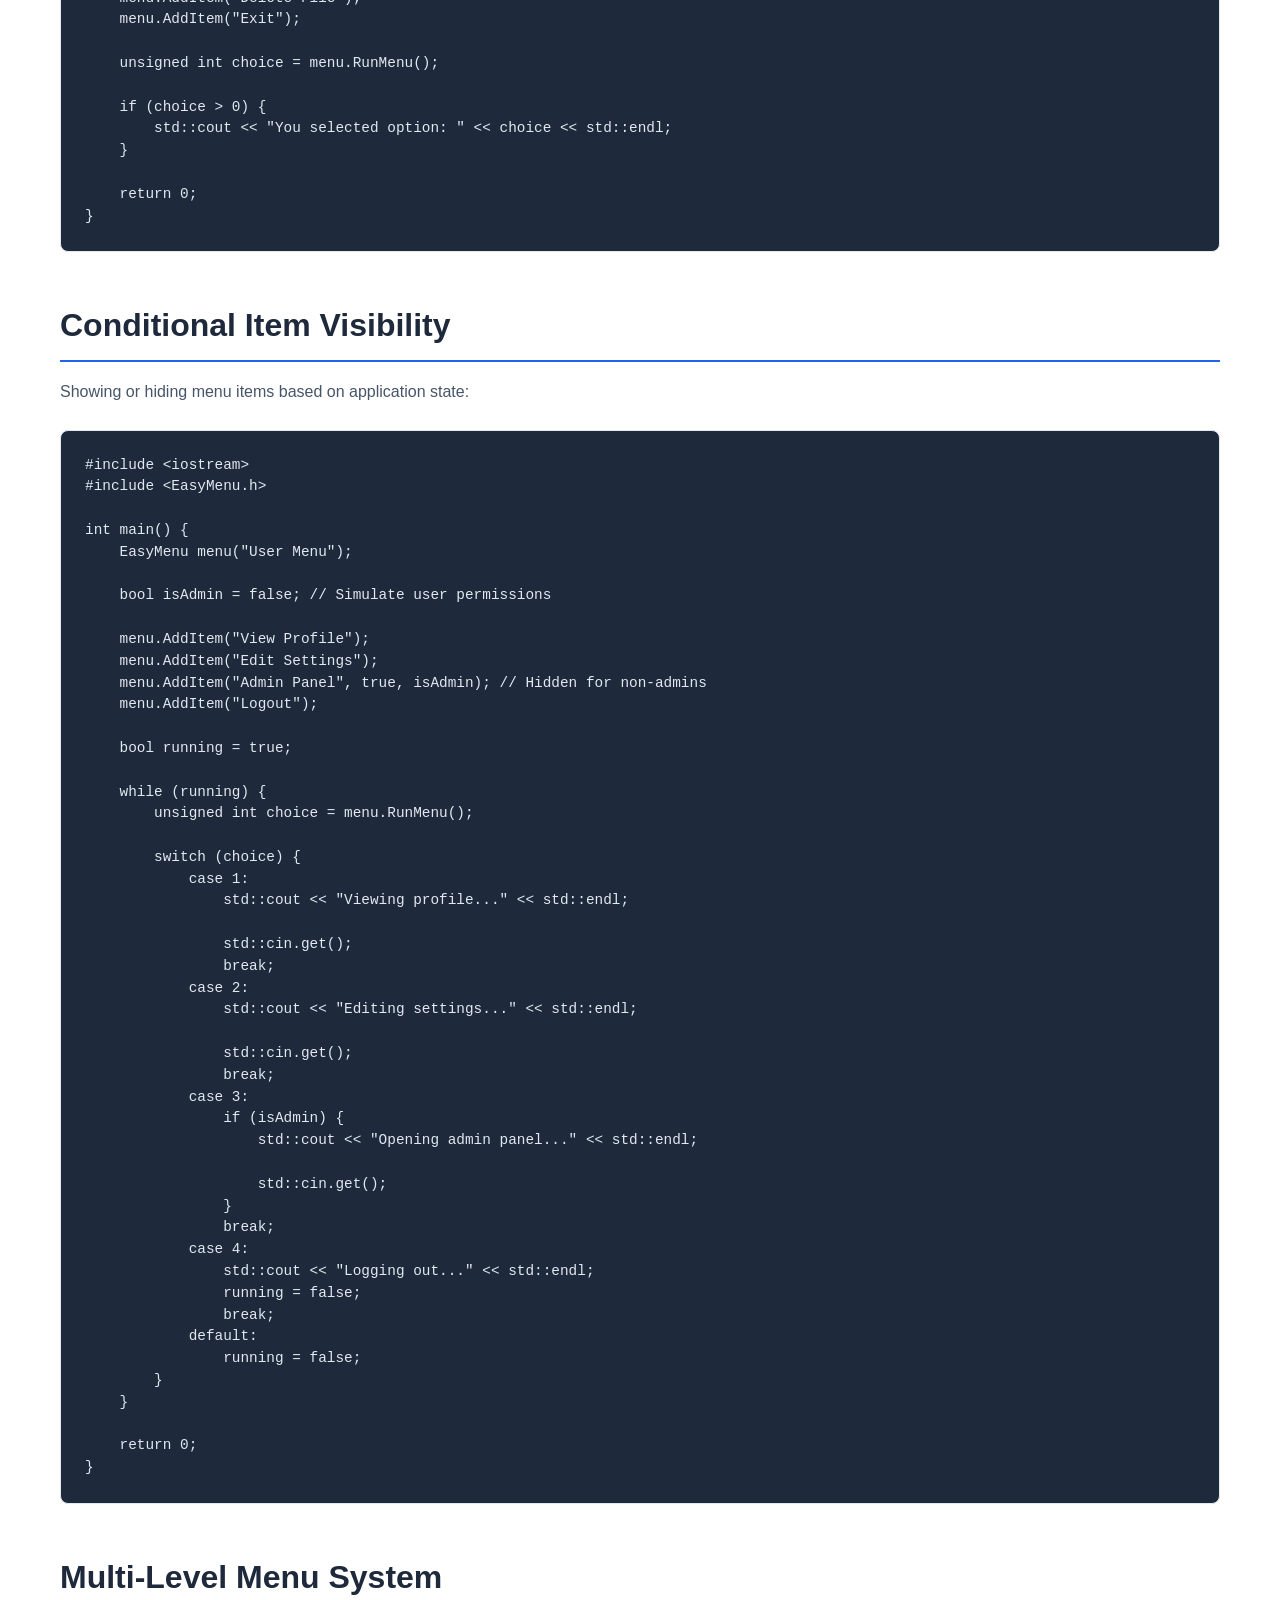
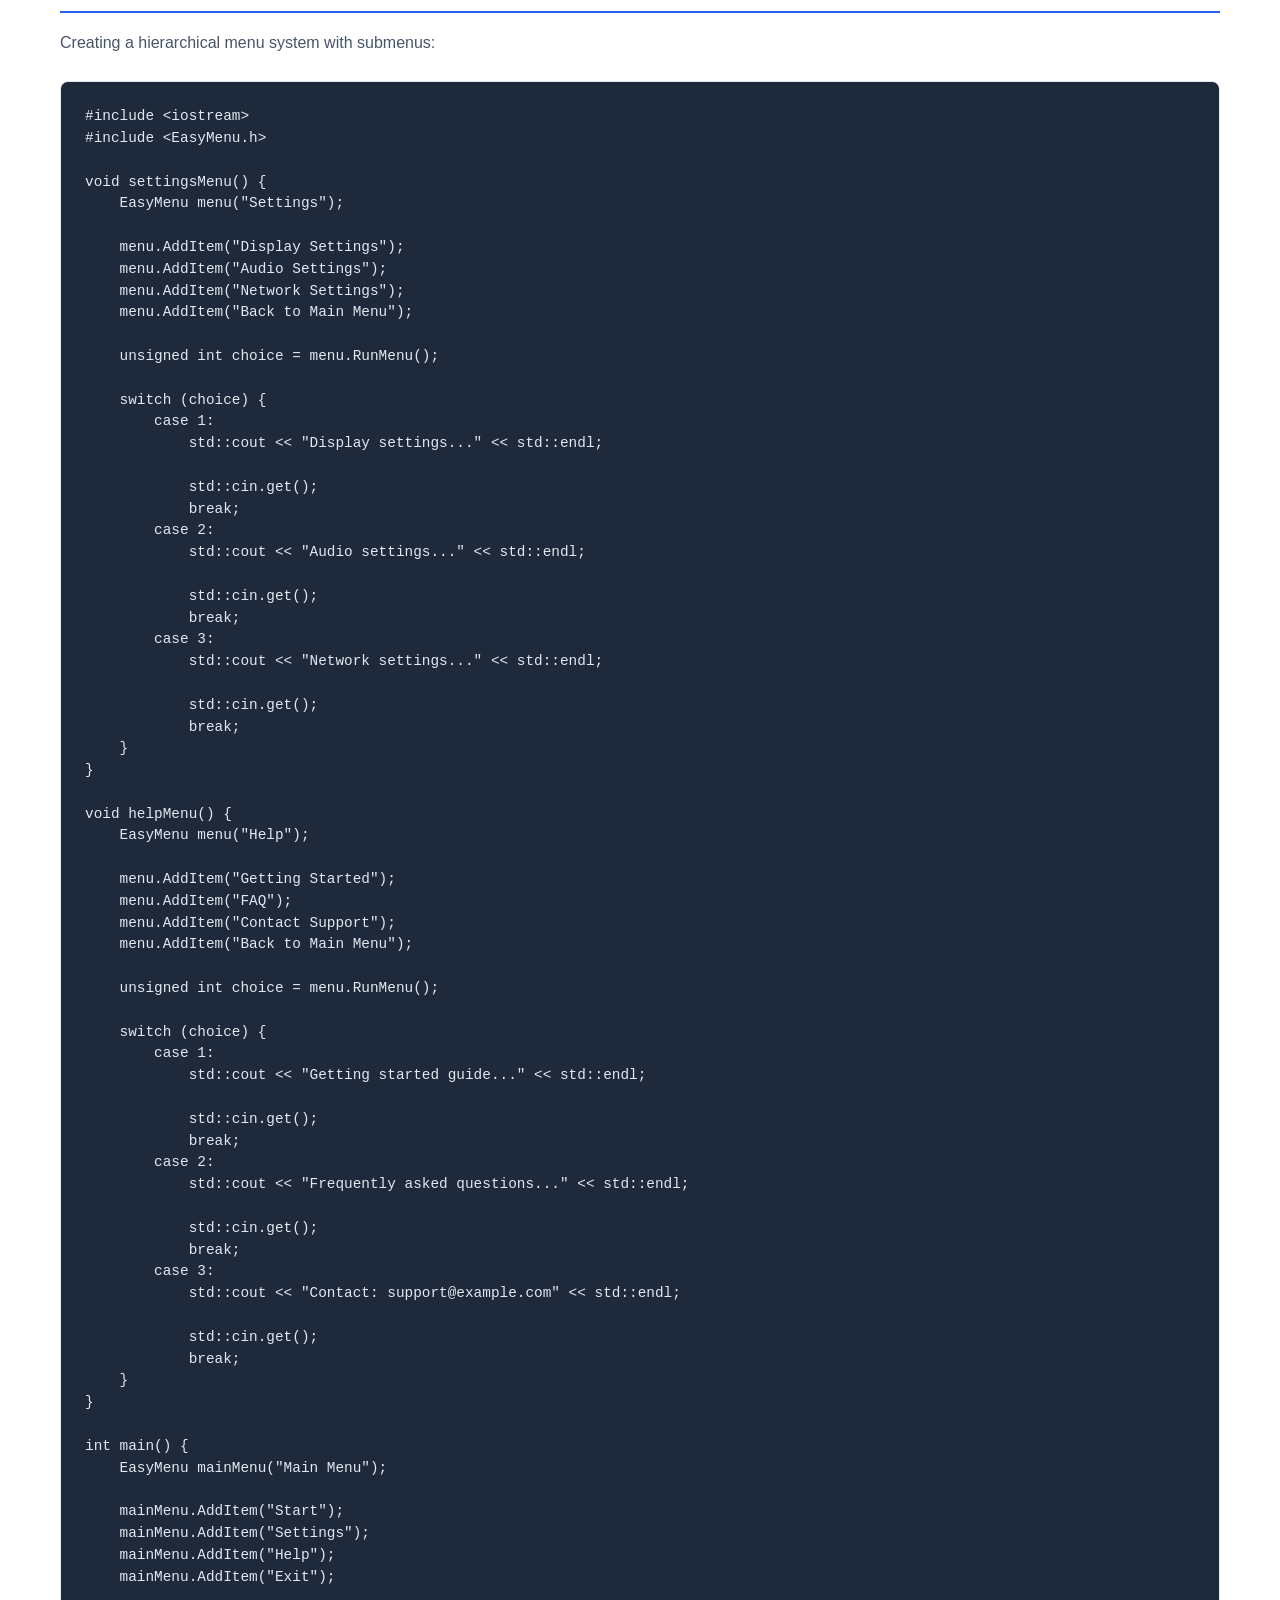
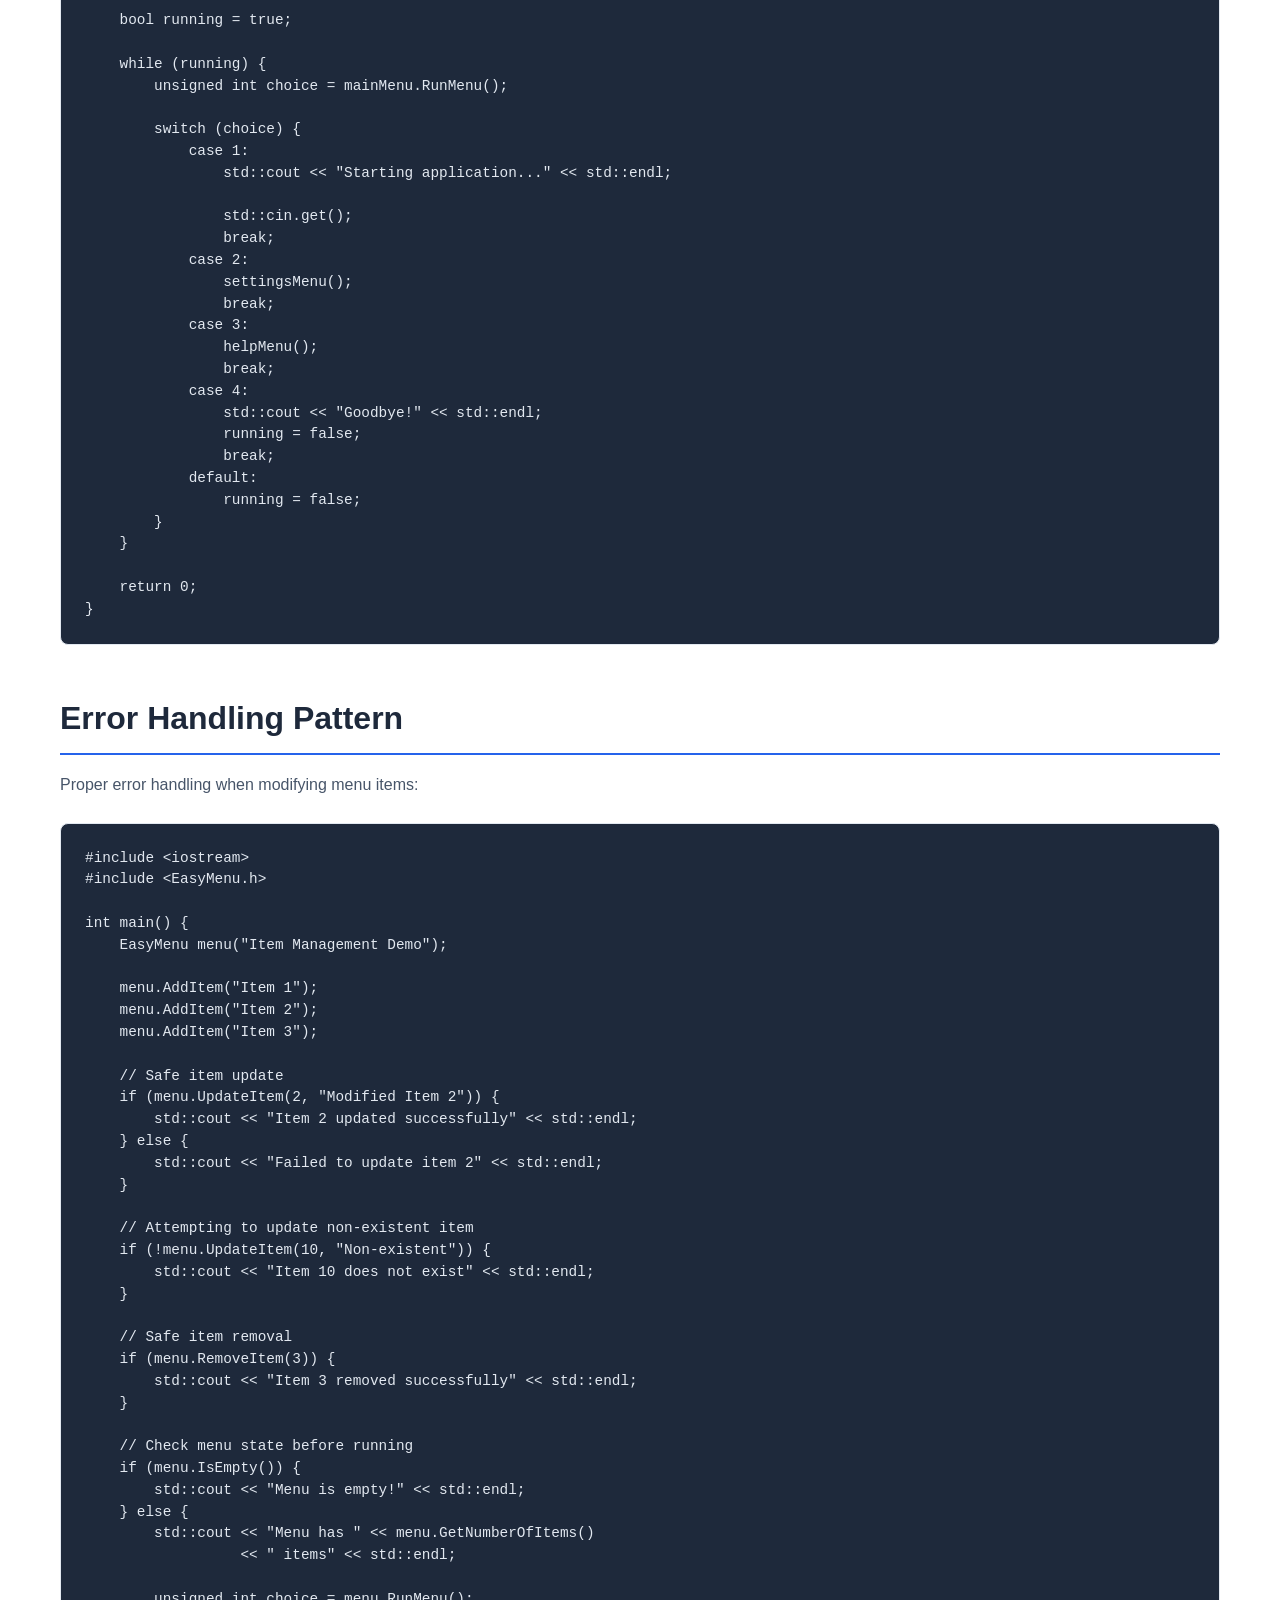
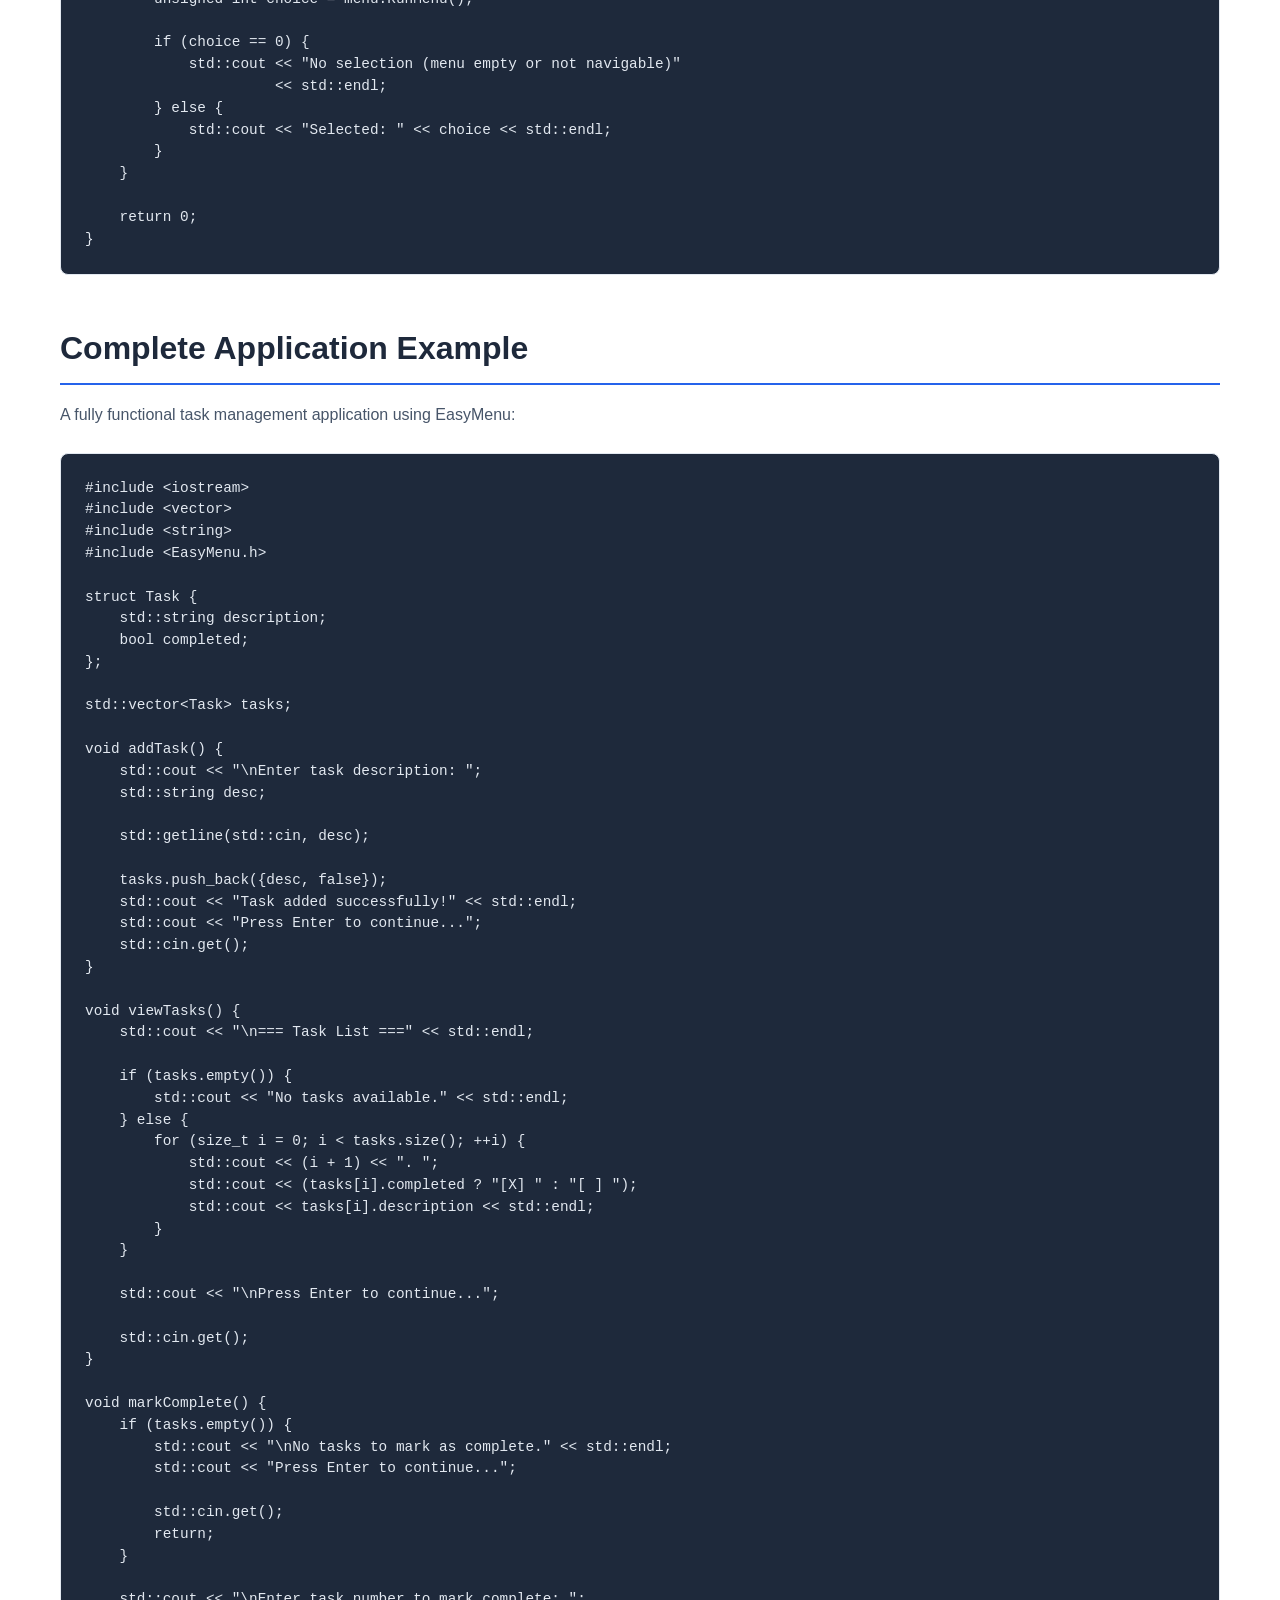
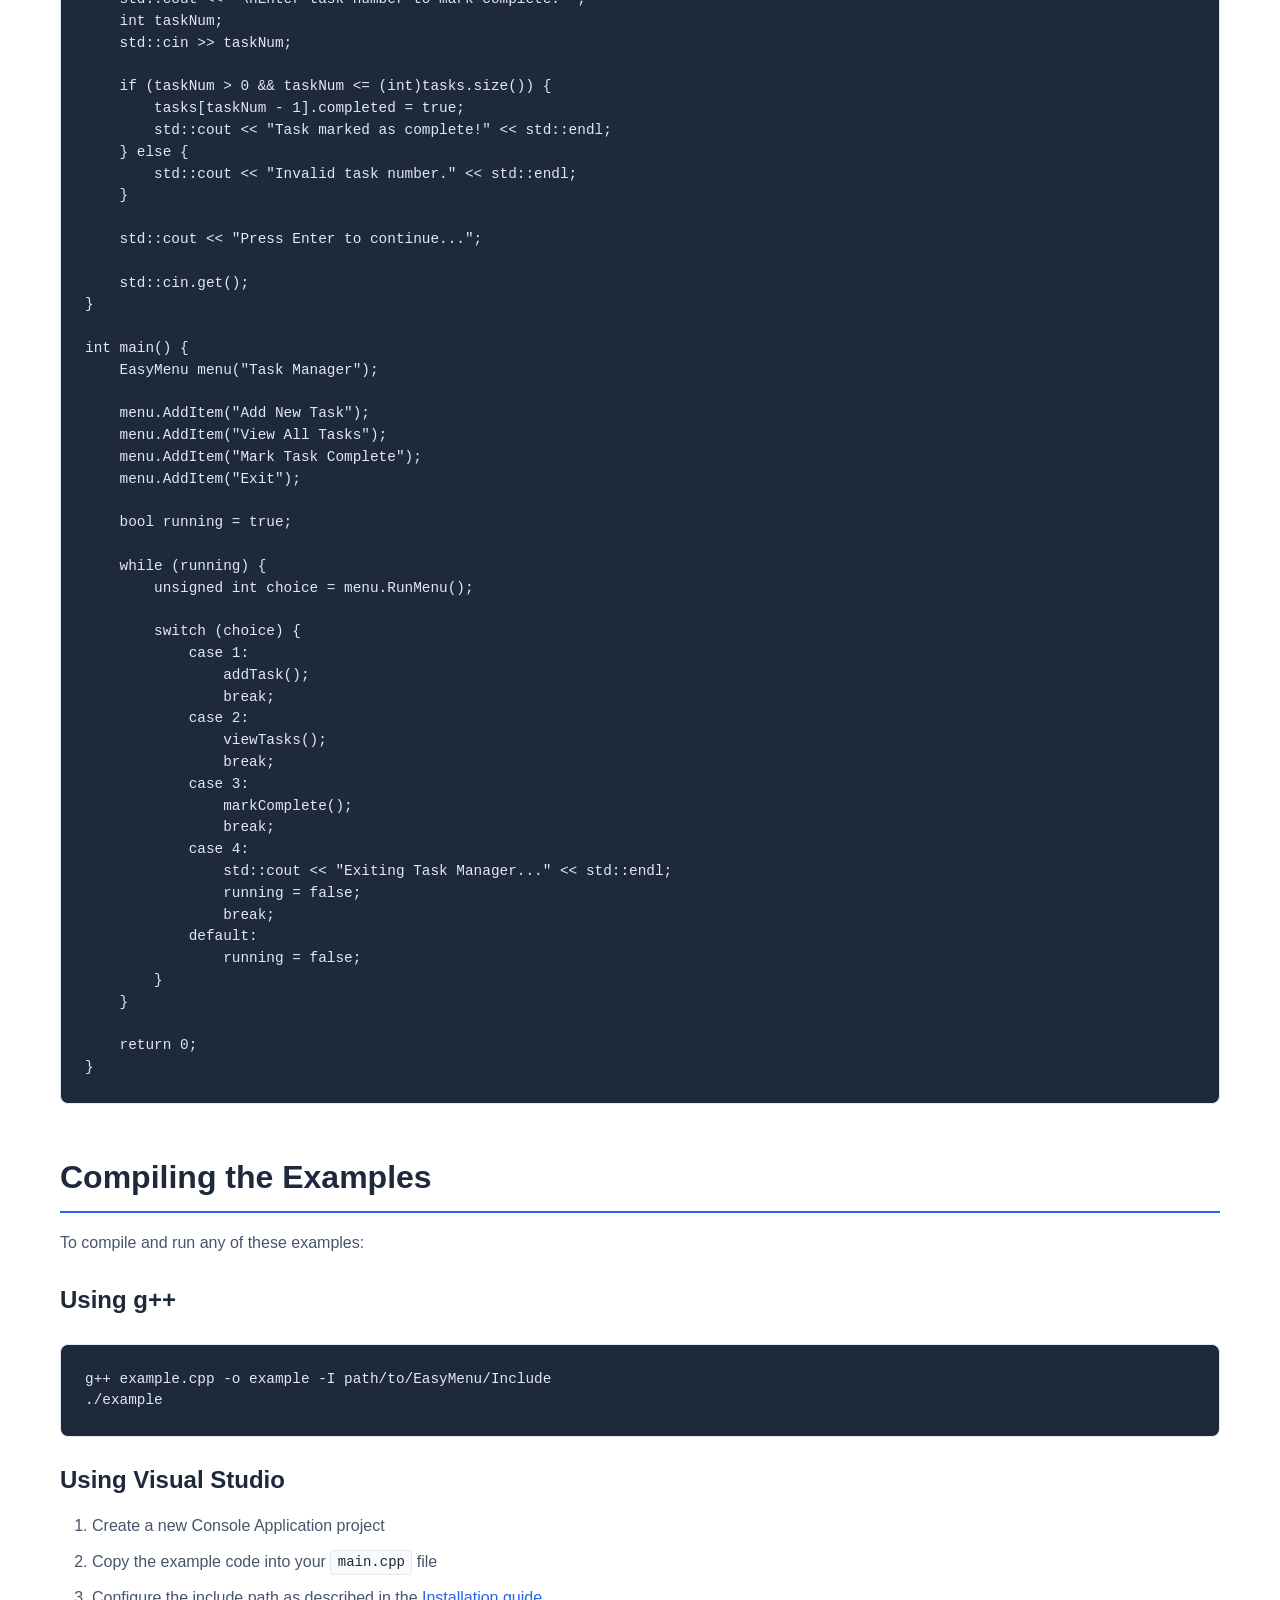
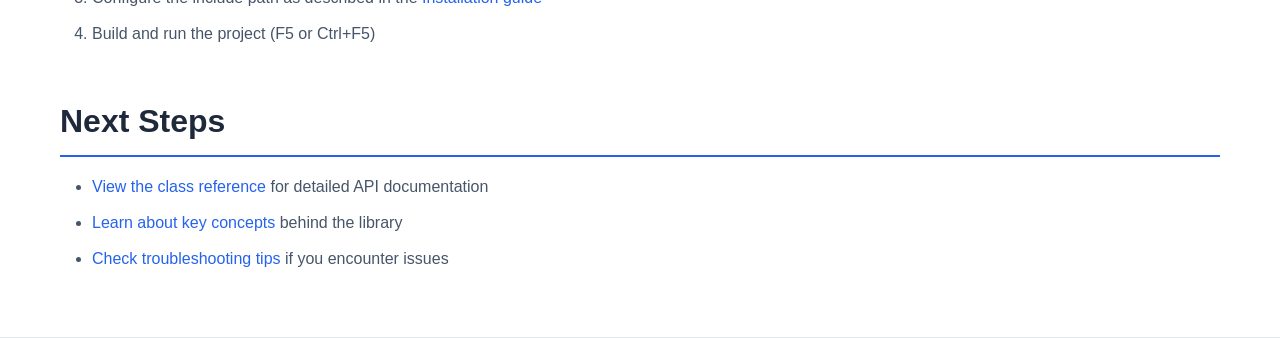
==== commit 36e84b05: "Add HTML documentation for EasyMenu and remove Markdown versions - Created index.html as the main en" ====
--- a/docs/examples/basic_example.html
+++ b/docs/examples/basic_example.html
@@ -76,14 +76,14 @@
 void performAction1() {
     std::cout &lt;&lt; "\nPerforming Action 1..." &lt;&lt; std::endl;
     std::cout &lt;&lt; "Press Enter to continue...";
-    std::cin.ignore();
+    
     std::cin.get();
 }
 
 void performAction2() {
     std::cout &lt;&lt; "\nPerforming Action 2..." &lt;&lt; std::endl;
     std::cout &lt;&lt; "Press Enter to continue...";
-    std::cin.ignore();
+    
     std::cin.get();
 }
 
@@ -91,7 +91,7 @@
     std::cout &lt;&lt; "\nDisplaying data..." &lt;&lt; std::endl;
     std::cout &lt;&lt; "Data: [Sample Information]" &lt;&lt; std::endl;
     std::cout &lt;&lt; "Press Enter to continue...";
-    std::cin.ignore();
+    
     std::cin.get();
 }
 
@@ -154,17 +154,27 @@
 
         switch (choice) {
             case 1:
-                featureEnabled = true;
-                menu.UpdateItem(1, "Disable Feature");
-                menu.SetActivity(2, true); // Enable "Use Feature"
-                std::cout &lt;&lt; "Feature enabled!" &lt;&lt; std::endl;
-                std::cin.ignore();
-                std::cin.get();
+                featureEnabled = !featureEnabled;
+                if (featureEnabled)
+                {
+                    menu.UpdateItem(1, "Disable Feature");
+                    menu.SetActivity(2, true); // Enable "Use Feature"
+                    std::cout &lt;&lt; "Feature enabled!" &lt;&lt; std::endl;
+                    
+                    std::cin.get();
+                }
+                else{
+                    menu.UpdateItem(1, "Enable Feature");
+                    menu.SetActivity(2, false); // disable "Use Feature"
+                    std::cout &lt;&lt; "Feature Disabled!" &lt;&lt; std::endl;
+                    
+                    std::cin.get();
+                }
                 break;
             case 2:
                 if (featureEnabled) {
                     std::cout &lt;&lt; "Using feature..." &lt;&lt; std::endl;
-                    std::cin.ignore();
+                    
                     std::cin.get();
                 }
                 break;
@@ -249,18 +259,18 @@
         switch (choice) {
             case 1:
                 std::cout &lt;&lt; "Viewing profile..." &lt;&lt; std::endl;
-                std::cin.ignore();
+                
                 std::cin.get();
                 break;
             case 2:
                 std::cout &lt;&lt; "Editing settings..." &lt;&lt; std::endl;
-                std::cin.ignore();
+                
                 std::cin.get();
                 break;
             case 3:
                 if (isAdmin) {
                     std::cout &lt;&lt; "Opening admin panel..." &lt;&lt; std::endl;
-                    std::cin.ignore();
+                    
                     std::cin.get();
                 }
                 break;
@@ -297,17 +307,17 @@
     switch (choice) {
         case 1:
             std::cout &lt;&lt; "Display settings..." &lt;&lt; std::endl;
-            std::cin.ignore();
+            
             std::cin.get();
             break;
         case 2:
             std::cout &lt;&lt; "Audio settings..." &lt;&lt; std::endl;
-            std::cin.ignore();
+            
             std::cin.get();
             break;
         case 3:
             std::cout &lt;&lt; "Network settings..." &lt;&lt; std::endl;
-            std::cin.ignore();
+            
             std::cin.get();
             break;
     }
@@ -326,17 +336,17 @@
     switch (choice) {
         case 1:
             std::cout &lt;&lt; "Getting started guide..." &lt;&lt; std::endl;
-            std::cin.ignore();
+            
             std::cin.get();
             break;
         case 2:
             std::cout &lt;&lt; "Frequently asked questions..." &lt;&lt; std::endl;
-            std::cin.ignore();
+            
             std::cin.get();
             break;
         case 3:
             std::cout &lt;&lt; "Contact: support@example.com" &lt;&lt; std::endl;
-            std::cin.ignore();
+            
             std::cin.get();
             break;
     }
@@ -358,7 +368,7 @@
         switch (choice) {
             case 1:
                 std::cout &lt;&lt; "Starting application..." &lt;&lt; std::endl;
-                std::cin.ignore();
+                
                 std::cin.get();
                 break;
             case 2:
@@ -451,7 +461,7 @@
 void addTask() {
     std::cout &lt;&lt; "\nEnter task description: ";
     std::string desc;
-    std::cin.ignore();
+    
     std::getline(std::cin, desc);
 
     tasks.push_back({desc, false});
@@ -474,7 +484,7 @@
     }
 
     std::cout &lt;&lt; "\nPress Enter to continue...";
-    std::cin.ignore();
+    
     std::cin.get();
 }
 
@@ -482,7 +492,7 @@
     if (tasks.empty()) {
         std::cout &lt;&lt; "\nNo tasks to mark as complete." &lt;&lt; std::endl;
         std::cout &lt;&lt; "Press Enter to continue...";
-        std::cin.ignore();
+        
         std::cin.get();
         return;
     }
@@ -499,7 +509,7 @@
     }
 
     std::cout &lt;&lt; "Press Enter to continue...";
-    std::cin.ignore();
+    
     std::cin.get();
 }
 
